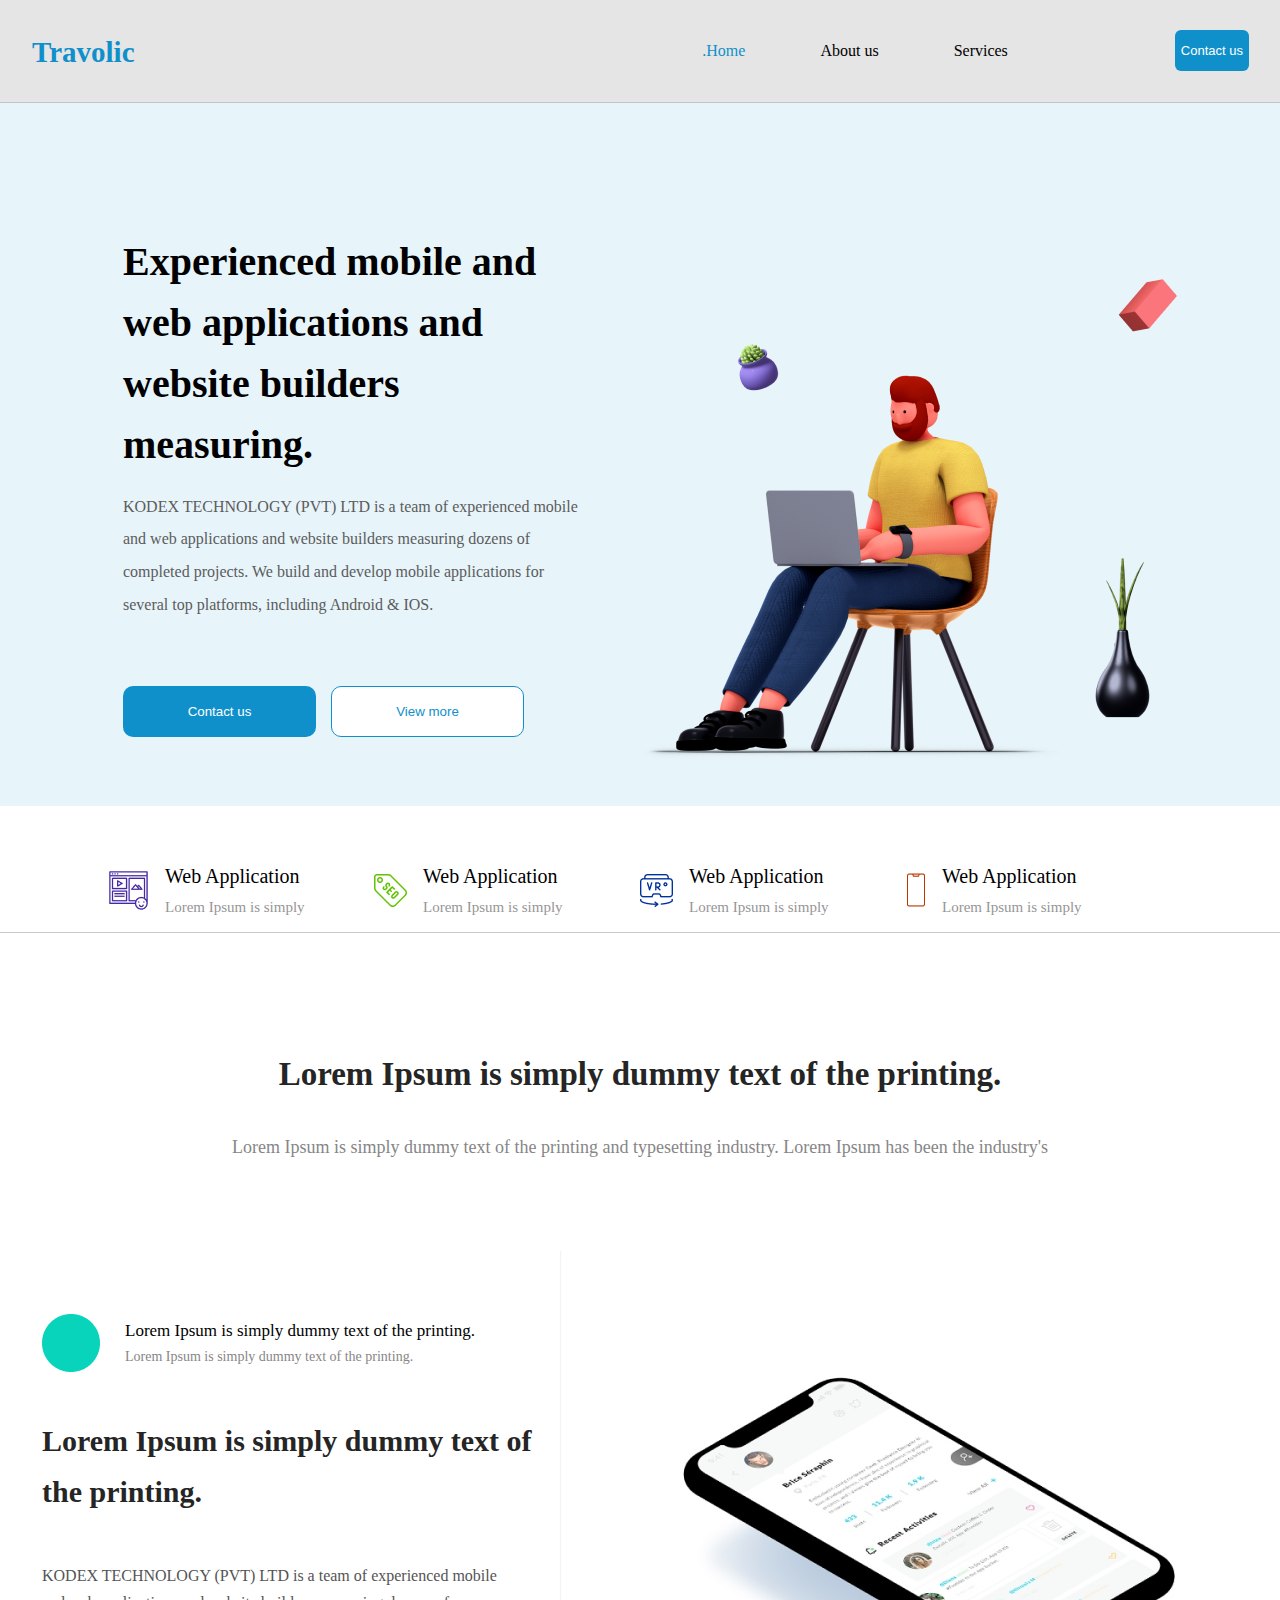
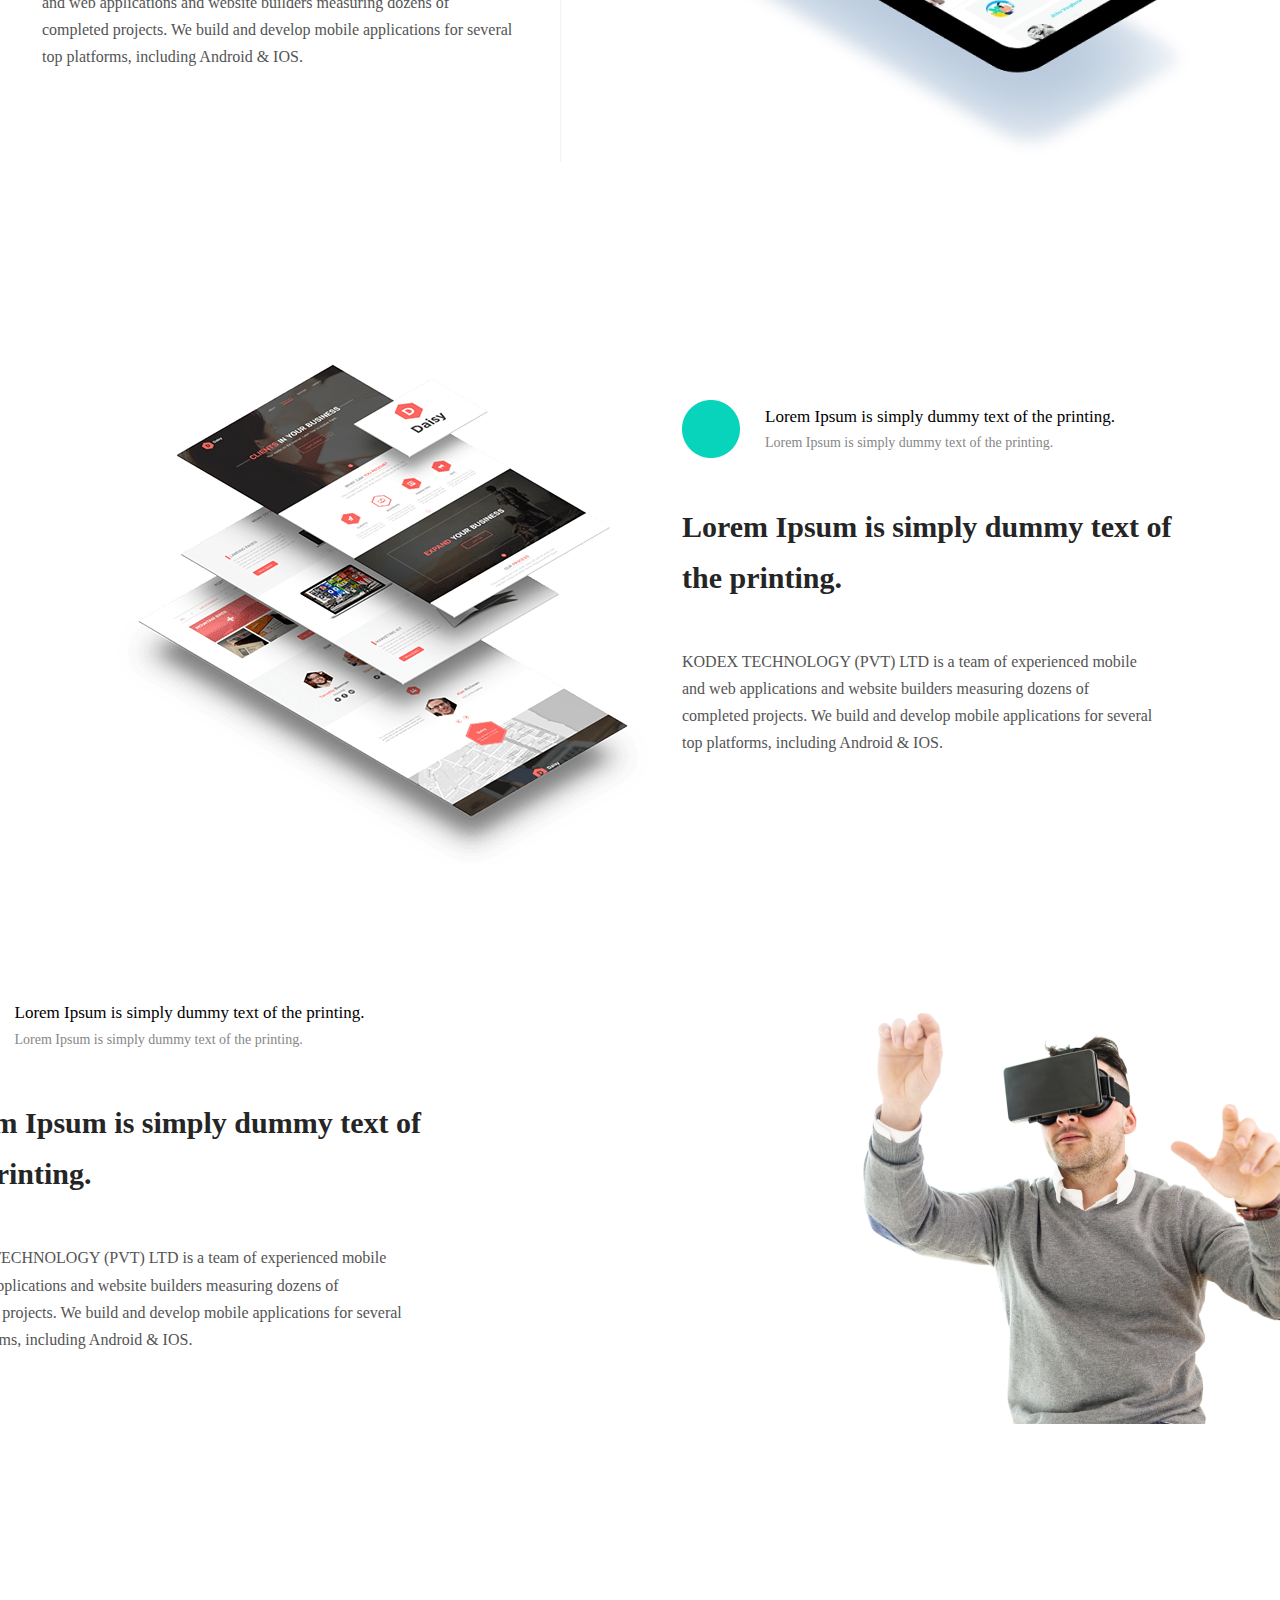
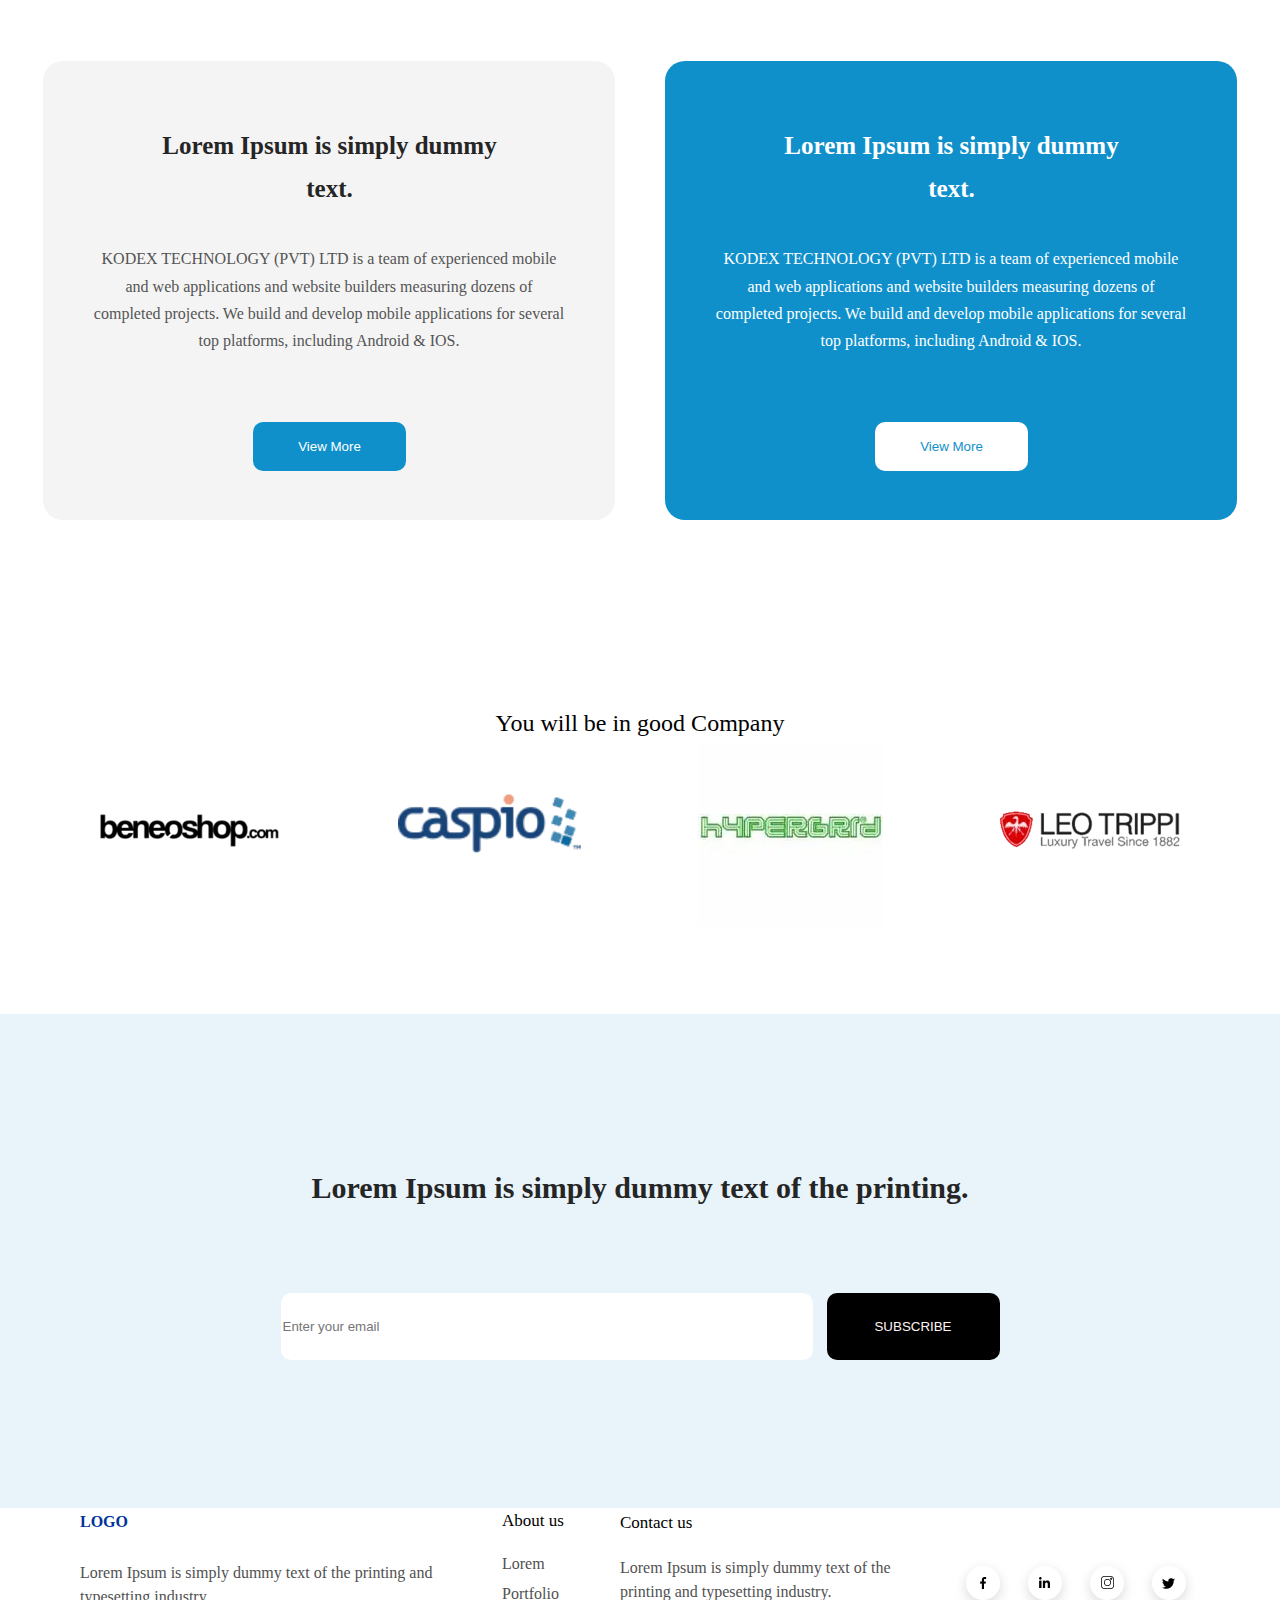
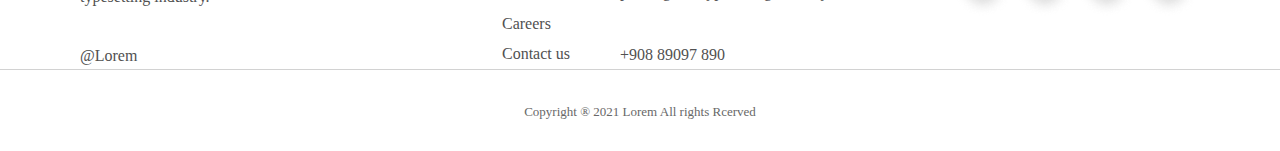
==== index.html @ c4727e9c "homepage" ====
<!DOCTYPE html>
<html lang="en">
  <head>
    <meta charset="UTF-8" />
    <meta name="viewport" content="width=device-width, initial-scale=1.0" />
    <link rel="stylesheet" href="assets/css/reset.css" />
    <link rel="stylesheet" href="assets/css/font.css" />
    <link rel="stylesheet" href="assets/css/veriable.css" />
    <link rel="stylesheet" href="assets/css/style.css" />
    <link rel="stylesheet" href="assets/css/responsive.css" />
    <title>home</title>
  </head>

  <body>
    <header class="head">
      <div class="logo">
        <p>Travolic</p>
      </div>
      <nav class="navbar">
        <ul>
          <li><a href="index.html">Home</a></li>
          <li><a href="#">About us</a></li>
          <li><a href="#">Services</a></li>
        </ul>
        <button class="header-btn"><a href="#">Contact us</a></button>
      </nav>
    </header>
    <main>
      <section class="sec1">
        <div class="sec1-box1">
          <h1>
            Experienced mobile and web applications and website builders
            measuring.
          </h1>
          <p>
            KODEX TECHNOLOGY (PVT) LTD is a team of experienced mobile and web
            applications and website builders measuring dozens of completed
            projects. We build and develop mobile applications for several top
            platforms, including Android & IOS.
          </p>
          <div class="sec1-box1-btn">
            <button class="sec1-btn1">Contact us</button
            ><button class="sec1-btn2">View more</button>
          </div>
        </div>
        <div class="sec1-box2">
          <img src="assets/image/Group 6.png" alt="" />
        </div>
      </section>
      <section class="sec1-bottom">
        <div class="sec1-bottom-all">
          <div class="sec1-botttom-folder">
            <img src="assets/icon/website-content 1.png" alt="" />
            <div class="sec1-bottom-p">
              <p class="sec1-bottom-p1">Web Application</p>
              <p class="sec1-bottom-p2">Lorem Ipsum is simply</p>
            </div>
          </div>
          <div class="sec1-botttom-folder">
            <img src="assets/icon/seo-tag 1.png" alt="" />
            <div class="sec1-bottom-p">
              <p class="sec1-bottom-p1">Web Application</p>
              <p class="sec1-bottom-p2">Lorem Ipsum is simply</p>
            </div>
          </div>
          <div class="sec1-botttom-folder">
            <img src="assets/icon/immersive 1.png" alt="" />
            <div class="sec1-bottom-p">
              <p class="sec1-bottom-p1">Web Application</p>
              <p class="sec1-bottom-p2">Lorem Ipsum is simply</p>
            </div>
          </div>
          <div class="sec1-botttom-folder">
            <img src="assets/icon/Vector.png" alt="" />
            <div class="sec1-bottom-p">
              <p class="sec1-bottom-p1">Web Application</p>
              <p class="sec1-bottom-p2">Lorem Ipsum is simply</p>
            </div>
          </div>
        </div>
      </section>
      <section class="sec2">
        <h2>Lorem Ipsum is simply dummy text of the printing.</h2>
        <p>
          Lorem Ipsum is simply dummy text of the printing and typesetting
          industry. Lorem Ipsum has been the industry's
        </p>
      </section>
      <section class="sec3">
        <div class="sec3-box1">
          <div class="sec3-box1-1">
            <img src="assets/icon/Ellipse 3.png" alt="" />
            <div class="sec3-box1-2">
              <p class="box1-p1">
                Lorem Ipsum is simply dummy text of the printing.
              </p>
              <p class="box1-p2">
                Lorem Ipsum is simply dummy text of the printing.
              </p>
            </div>
          </div>
          <h3>Lorem Ipsum is simply dummy text of the printing.</h3>
          <p class="box1-p3">
            KODEX TECHNOLOGY (PVT) LTD is a team of experienced mobile and web
            applications and website builders measuring dozens of completed
            projects. We build and develop mobile applications for several top
            platforms, including Android & IOS.
          </p>
        </div>
        <div class="sec3-box2">
          <img src="assets/image/17. Recent Activities 1.png" alt="" />
        </div>
      </section>
      <section class="sec4">
        <div class="sec3-box1">
          <div class="sec3-box1-1">
            <img src="assets/icon/Ellipse 3.png" alt="" />
            <div class="sec3-box1-2">
              <p class="box1-p1">
                Lorem Ipsum is simply dummy text of the printing.
              </p>
              <p class="box1-p2">
                Lorem Ipsum is simply dummy text of the printing.
              </p>
            </div>
          </div>
          <h3>Lorem Ipsum is simply dummy text of the printing.</h3>
          <p class="box1-p3">
            KODEX TECHNOLOGY (PVT) LTD is a team of experienced mobile and web
            applications and website builders measuring dozens of completed
            projects. We build and develop mobile applications for several top
            platforms, including Android & IOS.
          </p>
        </div>
        <div class="sec3-box2">
          <img src="assets/image/website-mockup-png-10 1.png" alt="" />
        </div>
      </section>
      <section class="sec5">
        <div class="sec3-box1">
          <div class="sec3-box1-1">
            <img src="assets/icon/Ellipse 3.png" alt="" />
            <div class="sec3-box1-2">
              <p class="box1-p1">
                Lorem Ipsum is simply dummy text of the printing.
              </p>
              <p class="box1-p2">
                Lorem Ipsum is simply dummy text of the printing.
              </p>
            </div>
          </div>
          <h3>Lorem Ipsum is simply dummy text of the printing.</h3>
          <p class="box1-p3">
            KODEX TECHNOLOGY (PVT) LTD is a team of experienced mobile and web
            applications and website builders measuring dozens of completed
            projects. We build and develop mobile applications for several top
            platforms, including Android & IOS.
          </p>
        </div>
        <div class="sec3-box2">
          <img
            src="assets/image/focus-parallax-hero_1920x1000_ar-vr_0917_layer1-guy 1.png"
            alt=""
          />
        </div>
      </section>
      <section class="sec6">
        <div class="sec6-box1">
          <p class="sec6-box1-p1">Lorem Ipsum is simply dummy text.</p>
          <p class="sec6-box1-p2">
            KODEX TECHNOLOGY (PVT) LTD is a team of experienced mobile and web
            applications and website builders measuring dozens of completed
            projects. We build and develop mobile applications for several top
            platforms, including Android & IOS.
          </p>
          <button class="sec6-btn1">View More</button>
        </div>
        <div class="sec6-box2">
          <p class="sec6-box2-p1">Lorem Ipsum is simply dummy text.</p>
          <p class="sec6-box2-p2">
            KODEX TECHNOLOGY (PVT) LTD is a team of experienced mobile and web
            applications and website builders measuring dozens of completed
            projects. We build and develop mobile applications for several top
            platforms, including Android & IOS.
          </p>
          <button class="sec6-btn2">View More</button>
        </div>
      </section>
      <section class="sec7">
        <p>You will be in good Company</p>
        <div class="sec7-img">
          <img src="assets/image/beneoshop.png" alt="" /><img
            src="assets/image/caspio.png"
            alt=""
          /><img src="assets/image/HyperGrid.png" alt="" /><img
            src="assets/image/leotrippi.png"
            alt=""
          />
        </div>
      </section>
    </main>
    <section class="footer-top">
      <p>Lorem Ipsum is simply dummy text of the printing.</p>
      <div class="foot-top">
        <input type="text" placeholder="Enter your email" /><button>
          SUBSCRIBE
        </button>
      </div>
    </section>
    <footer>
      <div class="footer-content">
        <div class="footer-logo">
          <p class="f-l">LOGO</p>
          <p class="f-l1">
            Lorem Ipsum is simply dummy text of the printing and typesetting
            industry.
          </p>
          <p class="f-l2">@Lorem</p>
        </div>
        <div class="footer-about">
          <p class="f-a-p">About us</p>
          <li>Lorem</li>
          <li>Portfolio</li>
          <li>Careers</li>
          <li>Contact us</li>
        </div>
        <div class="footer-contact">
          <p class="f-c">Contact us</p>
          <p class="f-c-p">
            Lorem Ipsum is simply dummy text of the printing and typesetting
            industry.
          </p>
          <p class="f-c-n">+908 89097 890</p>
        </div >
        <div class="footer-image">
          <div><img src="assets/icon/Group 5.png" alt="#" /></div>
          <div><img src="assets/icon/Group 9.png" alt="#" /></div>
          <div><img src="assets/icon/Group 11.png" alt="#" /></div>
          <div><img src="assets/icon/Group 10.png" alt="#" /></div>
        </div>
      </div>
      <div class="footer-copyr"><p>Copyright ® 2021 Lorem All rights Rcerved</p></div>
    </footer>
  </body>
</html>
---- assets/css/font.css ----
@import url("https://fonts.googleapis.com/css2?family=Poppins:ital,wght@0,100;0,200;0,300;0,400;0,500;0,600;0,700;0,800;0,900;1,100;1,200;1,300;1,400;1,500;1,600;1,700;1,800;1,900&display=swap");
---- assets/css/veriable.css ----
:root {
    /* FONTS */
    --fontPoppins:"Poppins", sans-serif;





    /* COLORS */
--mainBGcolor:#1090CB1A;

--mainTextBlack:#000000;
--mainTextDark:#252525;

--mainTextBlue:#1090CB;
--mainTextBlue2:#00329B;
--mainDotBlue:#08D3BB;

--mainWhite:#FFFFFF;
--mainWhite2:#F4F4F4;

--mainTextGrey:#5C5C5C;
--mainTextGrey2:#969696;
--mainTextGrey3:#868686;
--mainTextGrey4:#787878;
--mainTextGrey5:#545454;
--mainTextGrey6:#515151;
--mainTextGrey7:#424242;
--mainTextGrey8:#686868;
--mainTextGrey9:#FFF4F4;
--mainTextGrey10:#797979;

--mainBGwhite:#E5E5E5;
--mainHeaderTop:#E8F4FA;


}
---- assets/css/style.css ----
body {
  background-color: var(--mainWhite);
  --fontPoppins: "Poppins", sans-serif;
}
.head {
  display: flex;
  justify-content: space-between;
  align-items: center;
  background-color: var(--mainBGwhite);
  border-bottom: 0.7px solid #c4c4c4;
}
.logo {
  font-size: 29px;
  font-weight: 700;
  line-height: 43.5px;

  color: var(--mainTextBlue);

  margin-top: 31px;
  margin-left: 32px;
  margin-bottom: 27px;
}
.navbar {
  display: flex;
  flex-direction: row;
  align-items: center;
  gap: 167px;
  margin-right: 31px;
}
.navbar ul {
  display: flex;
  gap: 75px;
  /* margin-top: 40px; */
}
.navbar a {
  font-size: 16px;
  font-weight: 400;
  line-height: 24px;
  color: var(--mainTextBlack);
}
.navbar li:first-child a {
  color: var(--mainTextBlue);
}
.navbar li:first-child a:before {
  content: ".";
  color: var(--mainTextBlue);
}

.header-btn {
  border: none;
  background-color: var(--mainTextBlue);
  border-radius: 6px;
  height: 41px;
}
.header-btn a {
  font-size: 13px;
  font-weight: 400;
  line-height: 19.5px;
  text-align: center;

  color: var(--mainWhite);
}

/* --------SECTION1------ */
.sec1 {
  background-color: var(--mainBGcolor);
  display: flex;
  gap: 25px;
}
.sec1-box1 {
  margin-left: 123px;
  margin-top: 128px;
}
.sec1-box1 h1 {
  font-size: 40px;
  font-weight: 600;
  line-height: 61px;
  color: var(--mainTextBlack);

  /* height: 193px; */

  margin-bottom: 16px;
}
.sec1-box1 p {
  font-size: 16px;
  font-weight: 400;
  line-height: 32.69px;
  color: var(--mainTextGrey);

  margin-bottom: 65px;
}
.sec1-box1-btn {
  display: flex;
  gap: 15px;
}
.sec1-btn1 {
  border: none;
  background-color: var(--mainTextBlue);
  border-radius: 10px;
  width: 193px;
  height: 51px;
  color: var(--mainWhite);
}
.sec1-btn2 {
  border: none;
  background-color: var(--mainWhite);
  border-radius: 10px;
  width: 193px;
  height: 51px;
  color: var(--mainTextBlue);
  border: 1px solid var(--mainTextBlue);
}
.sec1-box2 {
  margin-right: 65px;
  margin: top 23px;
}

/* SECTION-BOTTOM */
.sec1-bottom {
  /* background-color: var(--mainBGwhite); */
  border-bottom: 0.7px solid #c7c7c7;
  margin-bottom: 115px;
}
.sec1-bottom-all {
  /* margin-left: 123px; */
  display: flex;
  justify-content: center;
  align-items: center;
  /* background-color: var(--mainBGwhite); */
}

.sec1-botttom-folder {
  display: flex;
  align-items: center;
  gap: 16px;
  width: 266px;
  height: 83px;
  margin-top: 43px;
}
.sec1-bottom-p {
  display: flex;
  flex-direction: column;
  /* gap: 16px; */
}
.sec1-bottom-p1 {
  font-size: 20px;
  font-weight: 500;
  line-height: 35px;
  color: var(--mainTextBlack);
}
.sec1-bottom-p2 {
  font-size: 15px;
  font-weight: 400;
  line-height: 26.25px;
  color: var(--mainTextGrey2);
}
/* SECTION2 */
.sec2 {
  margin-bottom: 55px;
  text-align: center;
}
.sec2 h2 {
  font-size: 33px;
  font-weight: 600;
  line-height: 52.8px;
  align-items: center;
  color: var(--mainTextDark);
  margin-bottom: 32px;
}
.sec2 p {
  font-size: 18px;
  font-weight: 400;
  line-height: 31.5px;
  color: var(--mainTextGrey3);
  align-items: center;
  height: 64px;
}
/* SECTION3 */
.sec3 {
  margin-bottom: 155px;
  margin-left: 123px;
  margin-right: 65px;
  display: flex;
  align-items: center;
  justify-content: center;
}
.sec3-box1-1 {
  display: flex;
  gap: 25px;
  align-items: center;
  margin-bottom: 43px;
}
.sec3-box1-2 {
  display: flex;
  flex-direction: column;
}
.box1-p1 {
  font-size: 17px;
  font-weight: 500;
  line-height: 29.7px;
  color: var(--mainTextBlack);
}
.box1-p2 {
  font-size: 14px;
  font-weight: 400;
  line-height: 24.5px;
  color: var(--mainTextGrey3);
}
.sec3-box1 h3 {
  font-size: 30px;
  font-weight: 600;
  line-height: 51px;
  color: var(--mainTextDark);
  height: 91px;
  width: 516px;
  margin-bottom: 56px;
}
.box1-p3 {
  width: 476px;
  height: 141px;
  font-size: 16px;
  font-weight: 400;
  line-height: 27.2px;
  color: var(--mainTextGrey5);
}
/* SECTION4 */
.sec4 {
  display: flex;
  flex-direction: row-reverse;
  align-items: center;
  justify-content: center;
  /* margin-left: -40px; */
  /* margin-right: 129px; */
  margin-bottom: 86px;
}
/* SECTION5 */
.sec5 {
  align-items: center;
  display: flex;
  justify-content: center;
  /* margin-left: 123px; */
  /* margin-right: 123px; */
  margin-bottom: 234px;
}
/* SECTION6 */
.sec6 {
  display: flex;
  align-items: center;
  justify-content: center;
  gap: 50px;
  text-align: center;
  margin-bottom: 184px;
  /* margin-left: 123px; */
  /* margin-right: 123px; */
}
.sec6-box1 {
  background-color: var(--mainWhite2);
  border-radius: 20px;
}
.sec6-box2 {
  background-color: var(--mainTextBlue);
  border-radius: 20px;
}
.sec6-box1-p1 {
  font-size: 25px;
  font-weight: 600;
  line-height: 42.5px;
  align-items: center;
  height: 84px;
  width: 365px;
  color: var(--mainTextDark);
  margin: 64px 103px 36px 104px;
}
.sec6-box2-p1 {
  font-size: 25px;
  font-weight: 600;
  line-height: 42.5px;
  align-items: center;
  height: 84px;
  width: 365px;
  color: var(--mainWhite);
  margin: 64px 103px 36px 104px;
}
.sec6-box1-p2 {
  font-size: 16px;
  font-weight: 400;
  line-height: 27.2px;
  align-items: center;
  color: var(--mainTextGrey5);
  width: 476px;
  height: 141px;
  margin: 0 48px 36px 48px;
}
.sec6-box2-p2 {
  font-size: 16px;
  font-weight: 400;
  line-height: 27.2px;
  align-items: center;
  color: var(--mainWhite);
  width: 476px;
  height: 141px;
  margin: 0 48px 36px 48px;
}
.sec6-btn1 {
  width: 153px;
  height: 49px;
  border-radius: 10px;
  border: none;
  background-color: var(--mainTextBlue);
  color: var(--mainWhite);
  margin: 0 209px 49px 210px;
  text-align: center;
}
.sec6-btn2 {
  width: 153px;
  height: 49px;
  border-radius: 10px;
  border: none;
  background-color: var(--mainWhite);
  color: var(--mainTextBlue);
  margin: 0 209px 49px 210px;
  text-align: center;
}
/* SECTION7 */
.sec7 {
  text-align: center;
  margin-bottom: 87px;
}
.sec7 p {
  font-size: 24px;
  font-weight: 500;
  line-height: 38.16px;
  color: var(--mainTextBlack);
}
.sec7-img {
  display: flex;
  flex-direction: row;
  justify-content: center;
  align-items: center;
  gap: 115px;
}
/* HEADER-TOP */
.footer-top {
  text-align: center;
  background-color: var(--mainHeaderTop);
}
.footer-top p {
  font-size: 30px;
  font-weight: 600;
  line-height: 51px;
  align-items: center;
  color: var(--mainTextDark);
  /* height: 91px; */
  /* width: 516px; */
  /* margin-bottom: 80px; */
  /* margin-top: 148px; */
  padding-top: 148px;
}
.footer-top input {
  height: 67px;
  width: 532px;
  border-radius: 10px;
  color: var(--mainWhite);
  border: none;
}
/* PLACEHOLDER */
placeholder {
  font-size: 16px;
  font-weight: 400;
  align-items: center;
  color: var(--mainTextGrey4);
}
.footer-top button {
  width: 173px;
  height: 67px;
  background-color: var(--mainTextBlack);
  border-radius: 10px;
  border: none;
  margin-left: 14px;
  color: var(--mainTextGrey9);
}
.foot-top {
  padding-top: 80px;
  padding-bottom: 148px;
}
/* FOOTER */
.footer-content {
  display: flex;
  align-items: center;
  justify-content: center;
  gap: 50px;
}
.f-l {
  font-size: 16px;
  font-weight: 700;
  line-height: 24px;
  letter-spacing: 0em;
  text-align: left;
  color: var(--mainTextBlue2);
  margin-bottom: 27px;
}
.f-l1 {
  font-size: 16px;
  font-weight: 400;
  line-height: 24px;
  letter-spacing: 0em;
  color: var(--mainTextGrey6);
  width: 372px;
  height: 58px;
  margin-bottom: 25px;
}
.f-l2 {
  font-size: 16px;
  font-weight: 400;
  line-height: 24px;
  letter-spacing: 0em;
  text-align: left;
  color: var(--mainTextGrey6);
}
.f-a-p {
  font-size: 17px;
  font-weight: 500;
  line-height: 26px;
  letter-spacing: 0em;
  text-align: left;
  color: var(--mainTextBlack);
  margin-bottom: 15px;
}
.footer-about li {
  font-size: 16px;
  font-weight: 400;
  line-height: 30px;
  letter-spacing: 0em;
  text-align: left;
  color: var(--mainTextGrey6);
  list-style-type: none;
}
.f-c {
  font-size: 17px;
  font-weight: 500;
  line-height: 26px;
  letter-spacing: 0em;
  text-align: left;
  color: var(--mainTextBlack);
  margin-bottom: 20px;
}
.f-c-p {
  font-size: 16px;
  font-weight: 400;
  line-height: 24px;
  letter-spacing: 0em;
  text-align: left;
  color: var(--mainTextGrey6);
  margin-bottom: 11px;
  width: 282px;
  height: 76px;
}
.f-c-n {
  font-size: 16px;
  font-weight: 400;
  line-height: 24px;
  letter-spacing: 0em;
  text-align: left;
  color: var(--mainTextGrey6);
}
.footer-image {
  display: flex;
  /* box-shadow: 0px 4px 14px rgba(0, 0, 0, 0.15); */
  /* align-items: flex-end; */
}
/* .footer-image img { */
  /* width: 34px; */
  /* box-shadow: 0px 4px 14px 0px #00000026; */
/* } */
.footer-copyr {
  border-top: 0.8px solid #d2d2d2;
  text-align: center;
}
.footer-copyr p {
  font-size: 13px;
  font-weight: 400;
  line-height: 25px;
  letter-spacing: 0em;
  color: var(--mainTextGrey8);
  padding-top: 29px;
  padding-bottom: 27px;
}
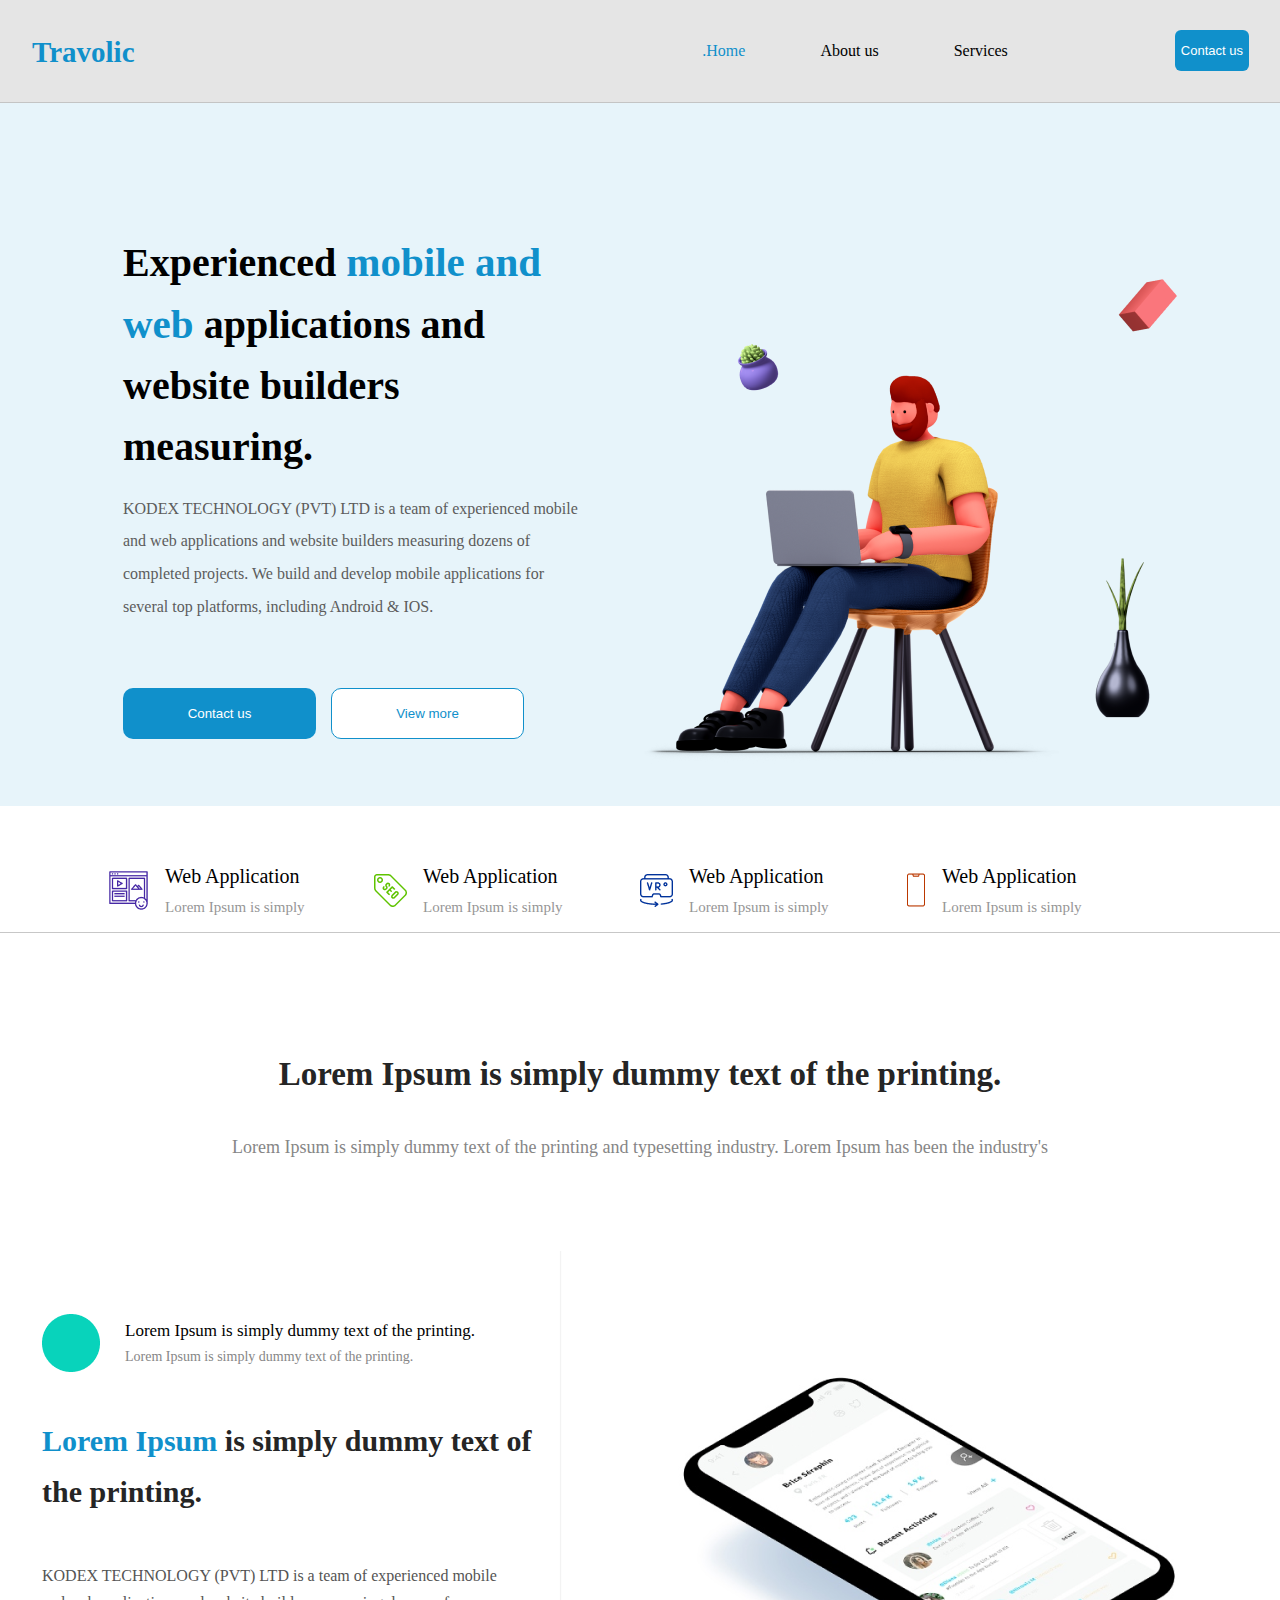
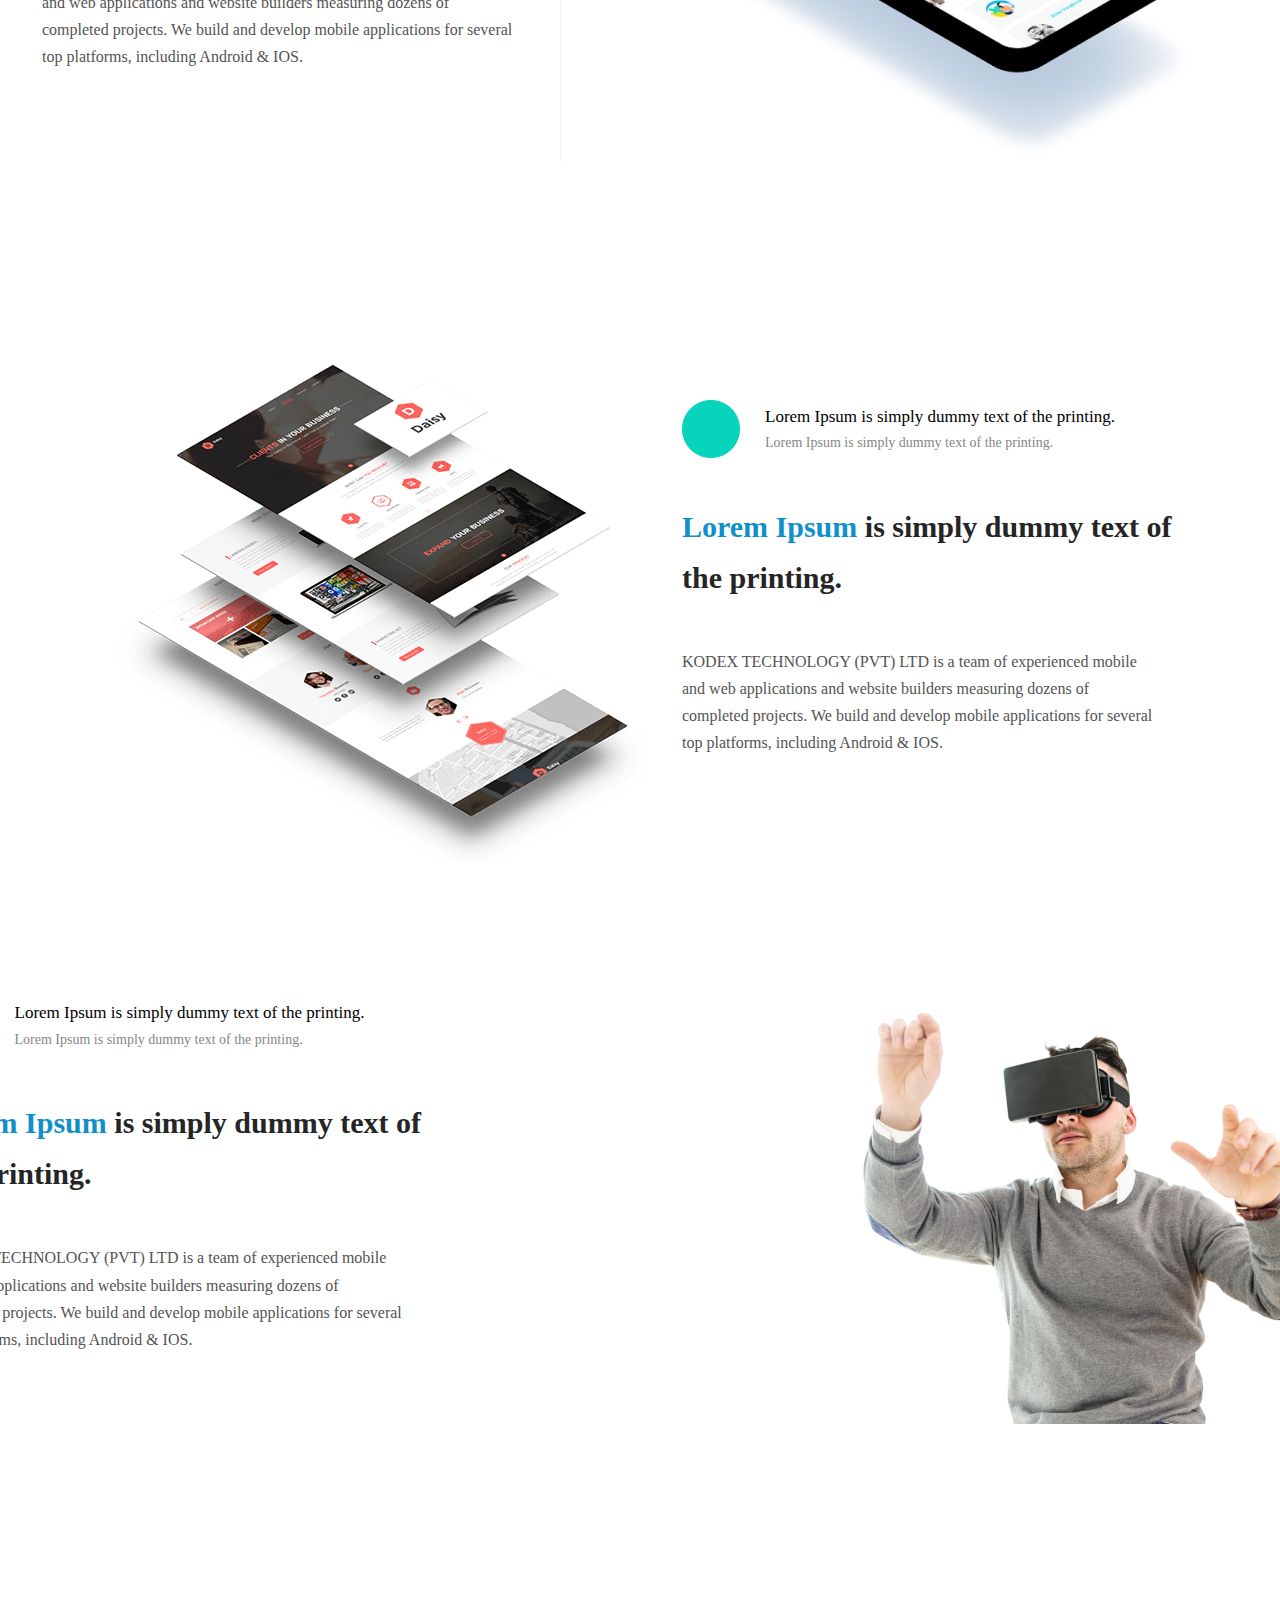
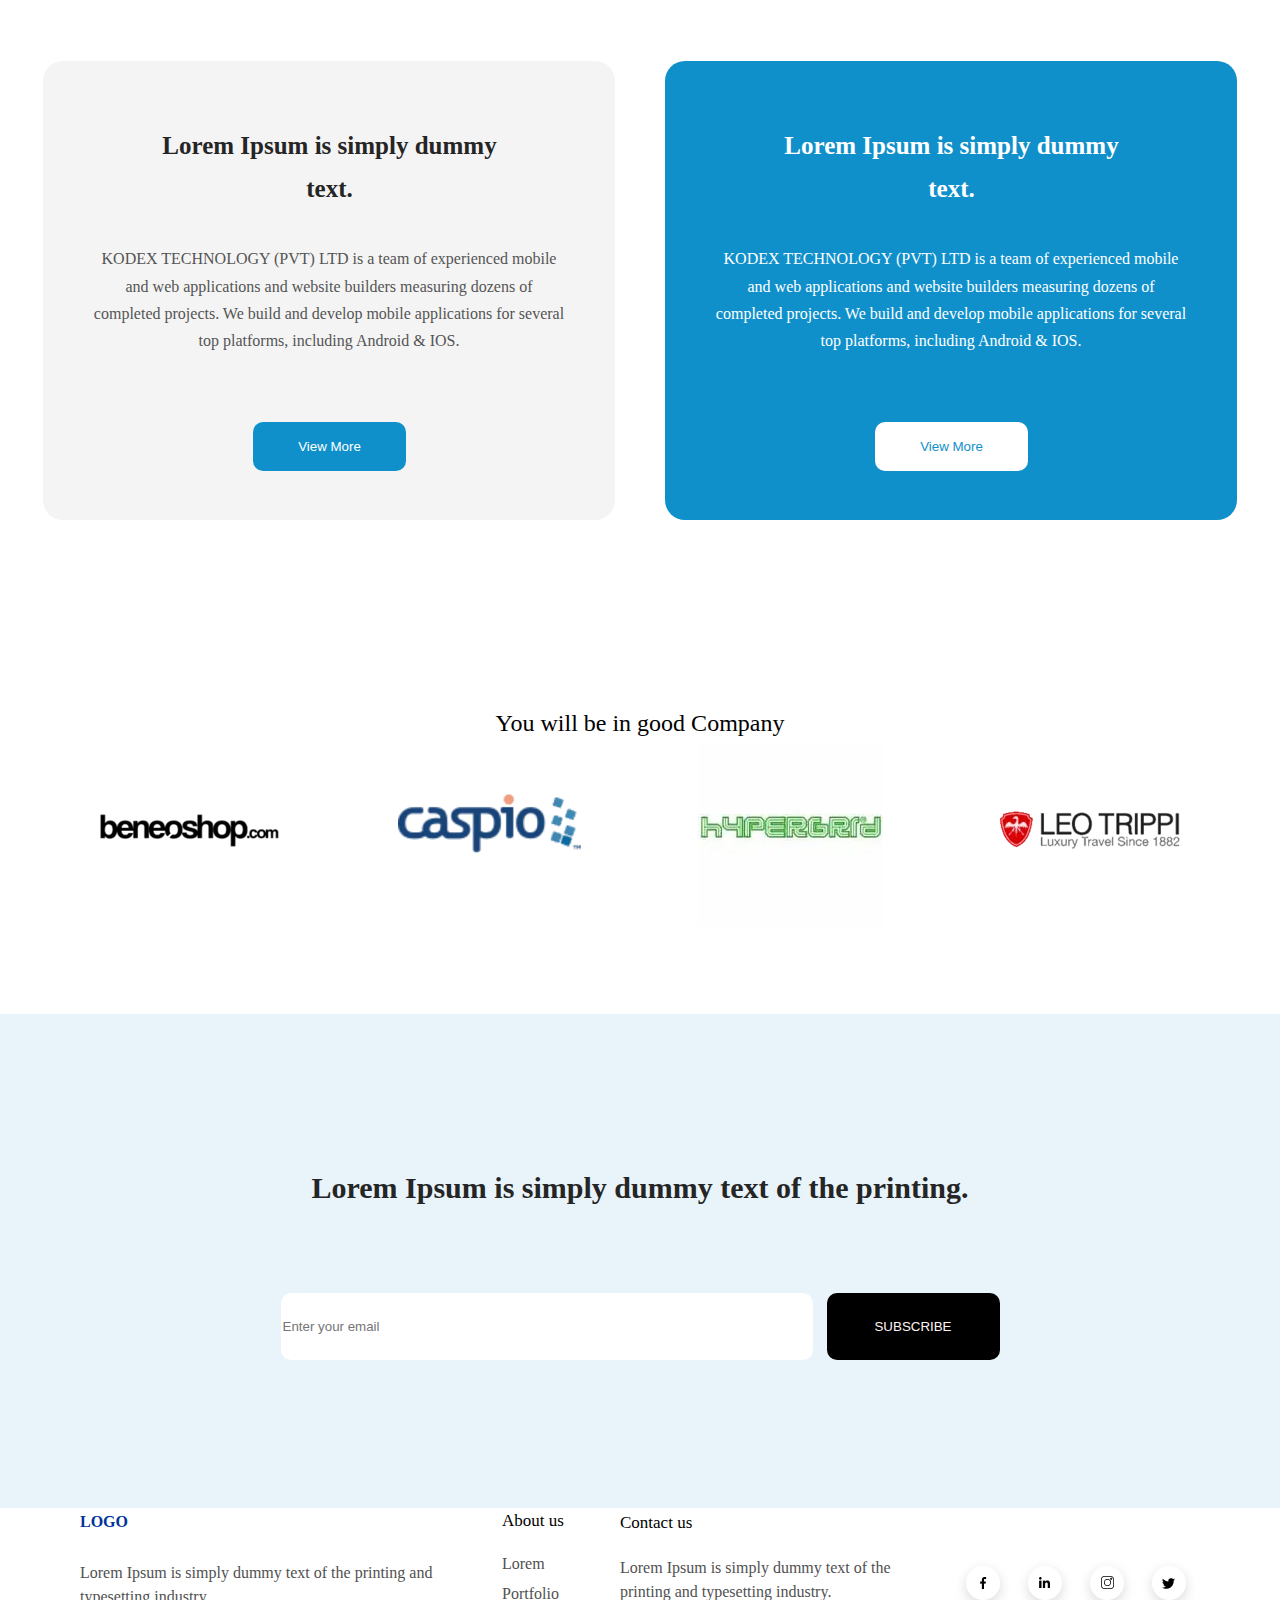
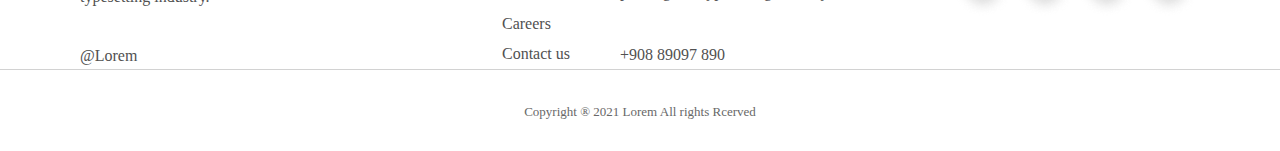
==== commit b9a3c63b: "about-page" ====
--- a/index.html
+++ b/index.html
@@ -19,7 +19,7 @@
       <nav class="navbar">
         <ul>
           <li><a href="index.html">Home</a></li>
-          <li><a href="#">About us</a></li>
+          <li><a href="about.html">About us</a></li>
           <li><a href="#">Services</a></li>
         </ul>
         <button class="header-btn"><a href="#">Contact us</a></button>
@@ -29,8 +29,8 @@
       <section class="sec1">
         <div class="sec1-box1">
           <h1>
-            Experienced mobile and web applications and website builders
-            measuring.
+            Experienced <span>mobile and web </span>applications and website
+            builders measuring.
           </h1>
           <p>
             KODEX TECHNOLOGY (PVT) LTD is a team of experienced mobile and web
@@ -81,7 +81,7 @@
       </section>
       <section class="sec2">
         <h2>Lorem Ipsum is simply dummy text of the printing.</h2>
-        <p>
+        <p class="sec-p">
           Lorem Ipsum is simply dummy text of the printing and typesetting
           industry. Lorem Ipsum has been the industry's
         </p>
@@ -99,7 +99,9 @@
               </p>
             </div>
           </div>
-          <h3>Lorem Ipsum is simply dummy text of the printing.</h3>
+          <h3>
+            <span>Lorem Ipsum</span> is simply dummy text of the printing.
+          </h3>
           <p class="box1-p3">
             KODEX TECHNOLOGY (PVT) LTD is a team of experienced mobile and web
             applications and website builders measuring dozens of completed
@@ -124,7 +126,9 @@
               </p>
             </div>
           </div>
-          <h3>Lorem Ipsum is simply dummy text of the printing.</h3>
+          <h3>
+            <span>Lorem Ipsum</span> is simply dummy text of the printing.
+          </h3>
           <p class="box1-p3">
             KODEX TECHNOLOGY (PVT) LTD is a team of experienced mobile and web
             applications and website builders measuring dozens of completed
@@ -149,7 +153,9 @@
               </p>
             </div>
           </div>
-          <h3>Lorem Ipsum is simply dummy text of the printing.</h3>
+          <h3>
+            <span>Lorem Ipsum</span> is simply dummy text of the printing.
+          </h3>
           <p class="box1-p3">
             KODEX TECHNOLOGY (PVT) LTD is a team of experienced mobile and web
             applications and website builders measuring dozens of completed
@@ -231,7 +237,7 @@
             industry.
           </p>
           <p class="f-c-n">+908 89097 890</p>
-        </div >
+        </div>
         <div class="footer-image">
           <div><img src="assets/icon/Group 5.png" alt="#" /></div>
           <div><img src="assets/icon/Group 9.png" alt="#" /></div>
@@ -239,7 +245,9 @@
           <div><img src="assets/icon/Group 10.png" alt="#" /></div>
         </div>
       </div>
-      <div class="footer-copyr"><p>Copyright ® 2021 Lorem All rights Rcerved</p></div>
+      <div class="footer-copyr">
+        <p>Copyright ® 2021 Lorem All rights Rcerved</p>
+      </div>
     </footer>
   </body>
 </html>
--- a/assets/css/veriable.css
+++ b/assets/css/veriable.css
@@ -1,37 +1,33 @@
 :root {
-    /* FONTS */
-    --fontPoppins:"Poppins", sans-serif;
+  /* FONTS */
+  --fontPoppins: "Poppins", sans-serif;
 
+  /* COLORS */
+  --mainBGcolor: #1090cb1a;
 
+  --mainTextBlack: #000000;
+  --mainTextDark: #252525;
 
+  --mainTextBlue: #1090cb;
+  --mainTextBlue2: #00329b;
+  --mainDotBlue: #08d3bb;
+  --mainTextBlue3: #2e0d64;
 
+  --mainWhite: #ffffff;
+  --mainWhite2: #f4f4f4;
 
-    /* COLORS */
---mainBGcolor:#1090CB1A;
+  --mainTextGrey: #5c5c5c;
+  --mainTextGrey2: #969696;
+  --mainTextGrey3: #868686;
+  --mainTextGrey4: #787878;
+  --mainTextGrey5: #545454;
+  --mainTextGrey6: #515151;
+  --mainTextGrey7: #424242;
+  --mainTextGrey8: #686868;
+  --mainTextGrey9: #fff4f4;
+  --mainTextGrey10: #797979;
+  --mainTextGrey11: #585858;
 
---mainTextBlack:#000000;
---mainTextDark:#252525;
-
---mainTextBlue:#1090CB;
---mainTextBlue2:#00329B;
---mainDotBlue:#08D3BB;
-
---mainWhite:#FFFFFF;
---mainWhite2:#F4F4F4;
-
---mainTextGrey:#5C5C5C;
---mainTextGrey2:#969696;
---mainTextGrey3:#868686;
---mainTextGrey4:#787878;
---mainTextGrey5:#545454;
---mainTextGrey6:#515151;
---mainTextGrey7:#424242;
---mainTextGrey8:#686868;
---mainTextGrey9:#FFF4F4;
---mainTextGrey10:#797979;
-
---mainBGwhite:#E5E5E5;
---mainHeaderTop:#E8F4FA;
-
-
+  --mainBGwhite: #e5e5e5;
+  --mainHeaderTop: #e8f4fa;
 }
--- a/assets/css/style.css
+++ b/assets/css/style.css
@@ -81,6 +81,13 @@
 
   margin-bottom: 16px;
 }
+.sec1-box1 span {
+  font-size: 41px;
+  font-weight: 600;
+  line-height: 62px;
+  color: var(--mainTextBlue);
+}
+
 .sec1-box1 p {
   font-size: 16px;
   font-weight: 400;
@@ -167,7 +174,7 @@
   color: var(--mainTextDark);
   margin-bottom: 32px;
 }
-.sec2 p {
+.sec-p {
   font-size: 18px;
   font-weight: 400;
   line-height: 31.5px;
@@ -176,6 +183,13 @@
   height: 64px;
 }
 /* SECTION3 */
+h3 span {
+  font-size: 30px;
+  font-weight: 600;
+  line-height: 51px;
+  text-align: left;
+  color: var(--mainTextBlue);
+}
 .sec3 {
   margin-bottom: 155px;
   margin-left: 123px;
@@ -469,8 +483,8 @@
   /* align-items: flex-end; */
 }
 /* .footer-image img { */
-  /* width: 34px; */
-  /* box-shadow: 0px 4px 14px 0px #00000026; */
+/* width: 34px; */
+/* box-shadow: 0px 4px 14px 0px #00000026; */
 /* } */
 .footer-copyr {
   border-top: 0.8px solid #d2d2d2;
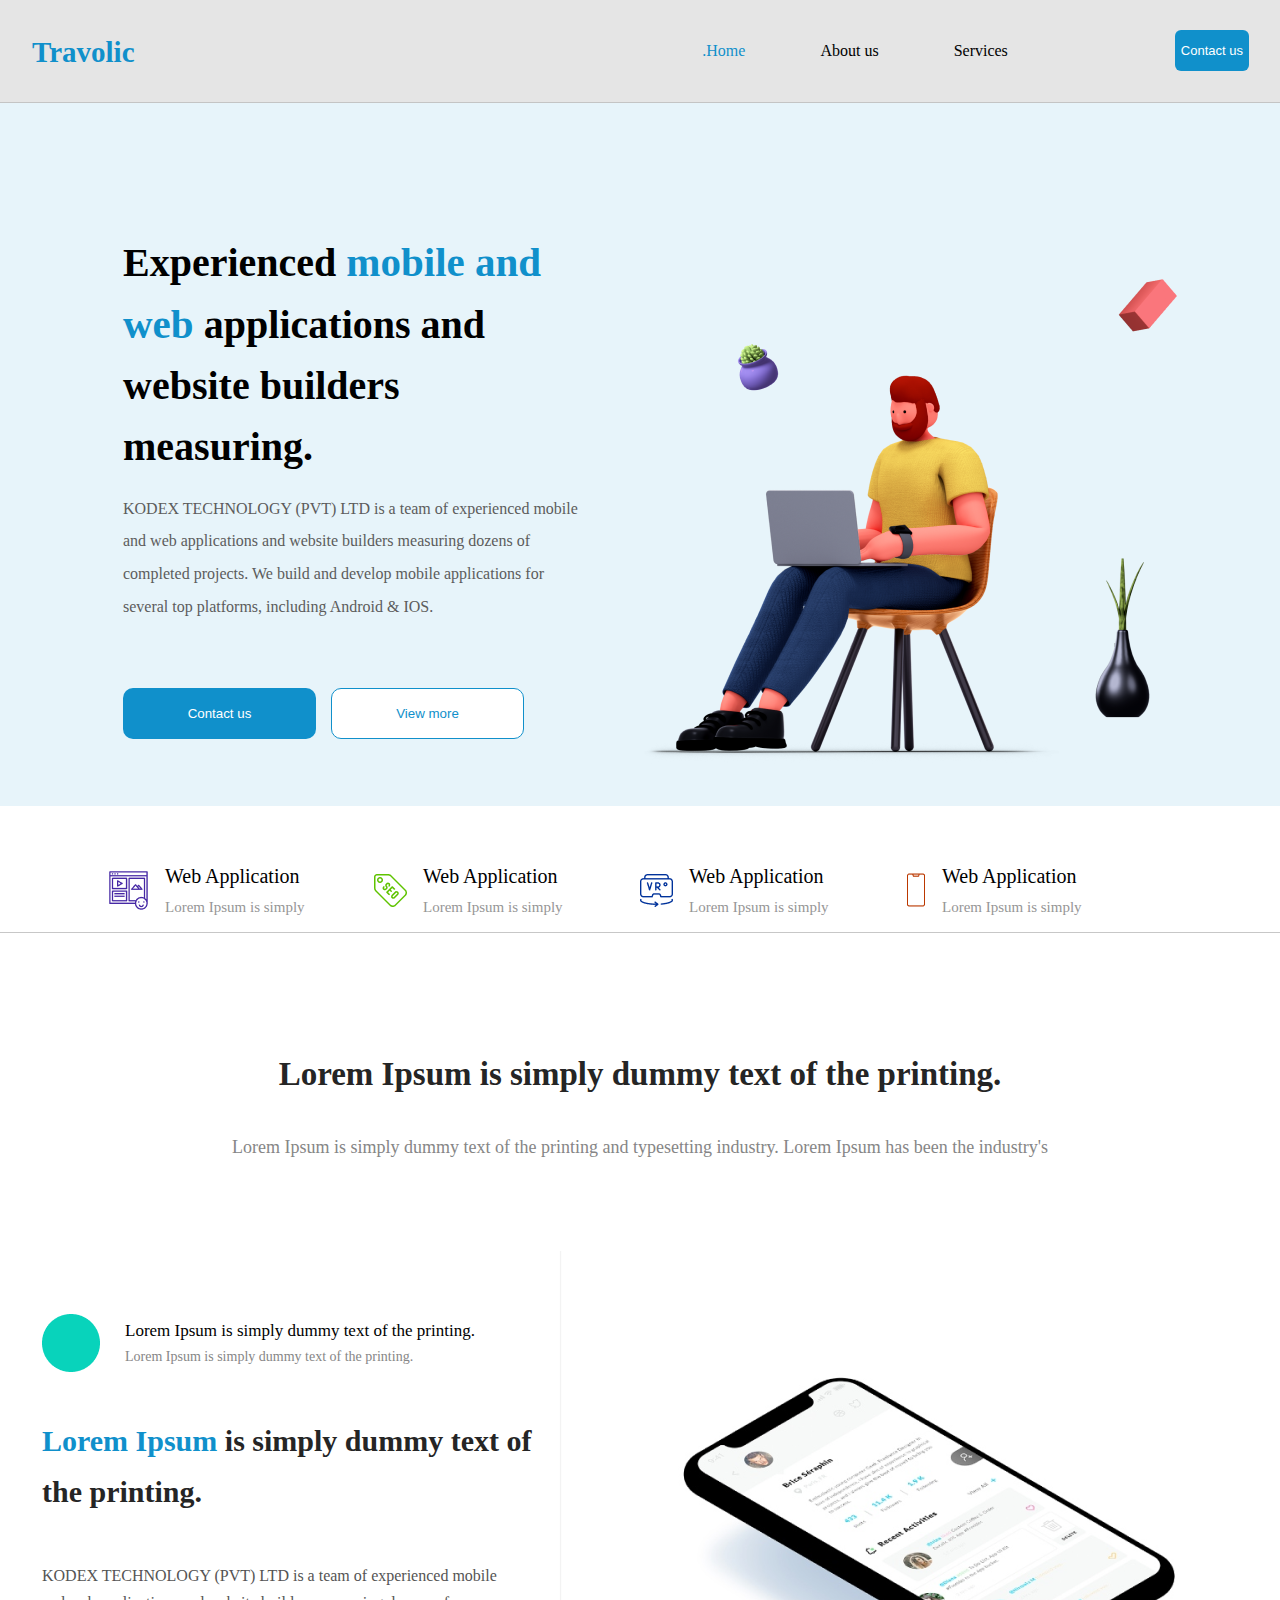
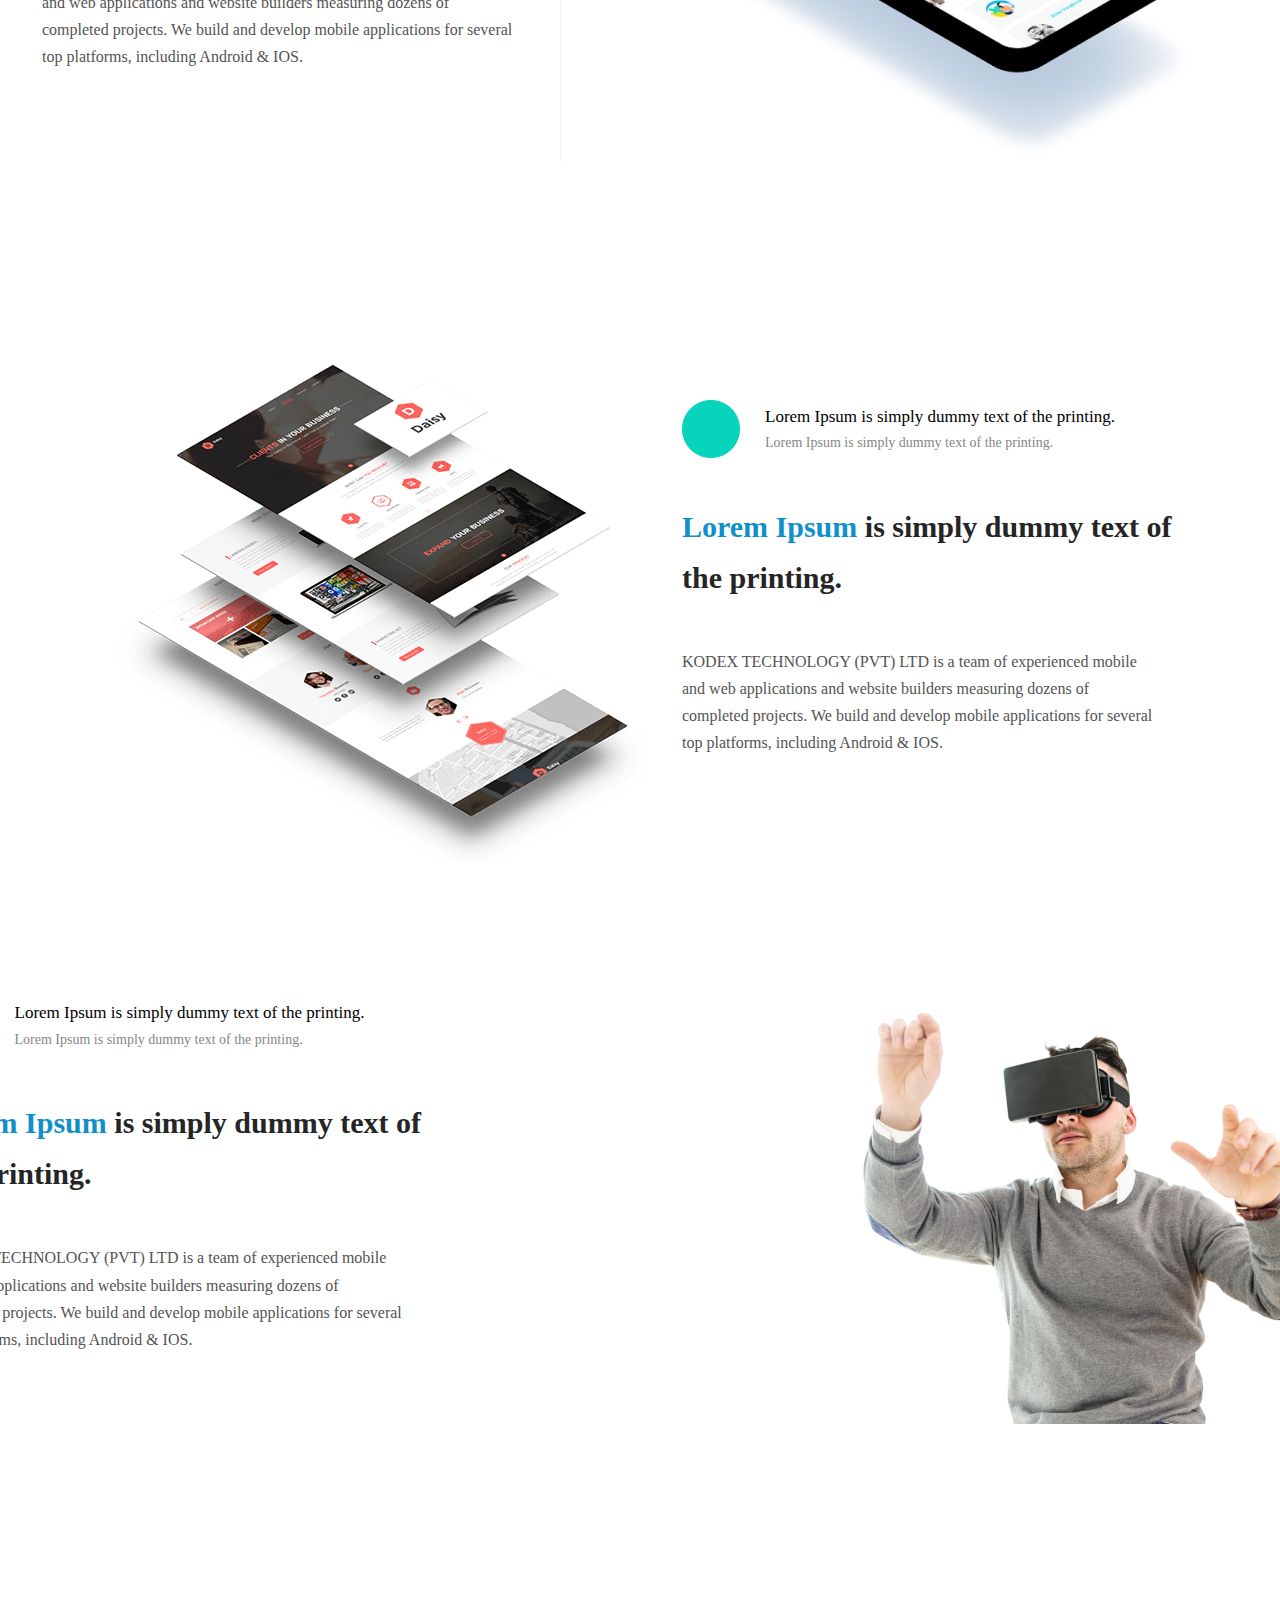
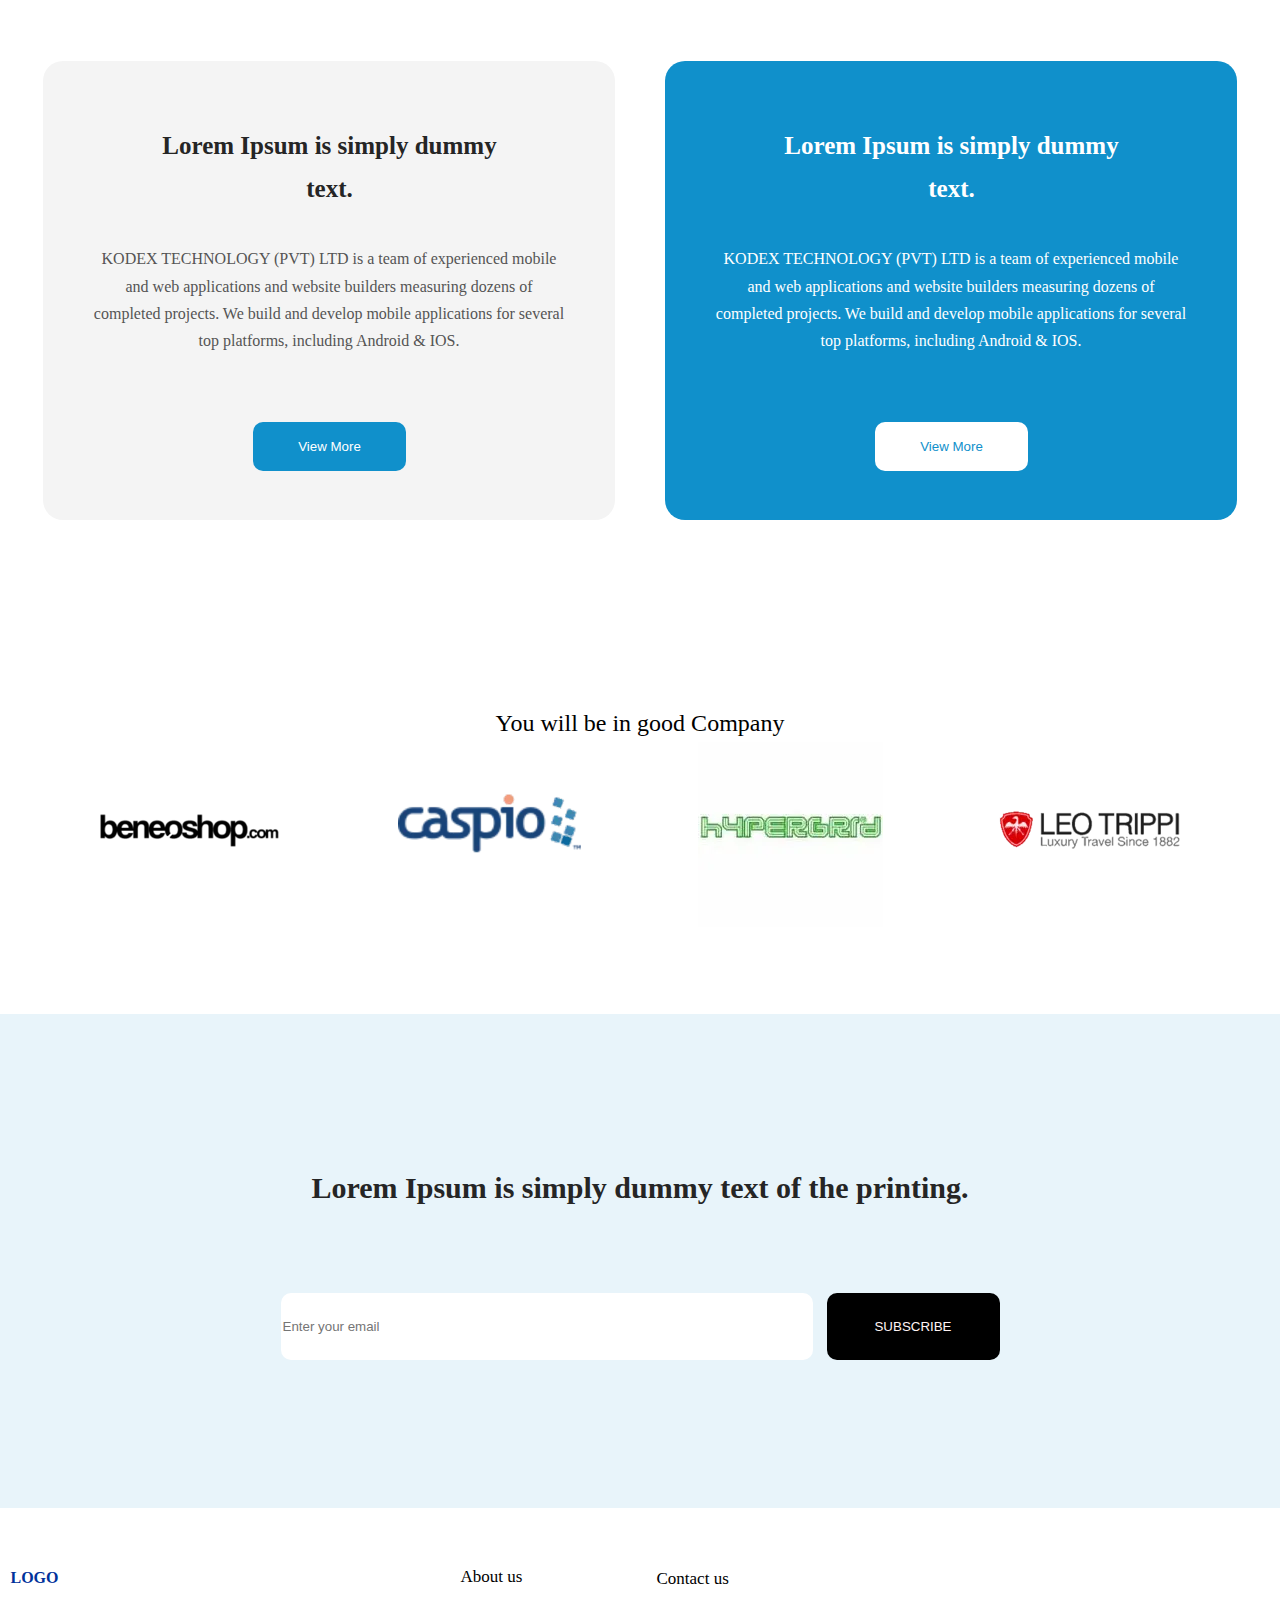
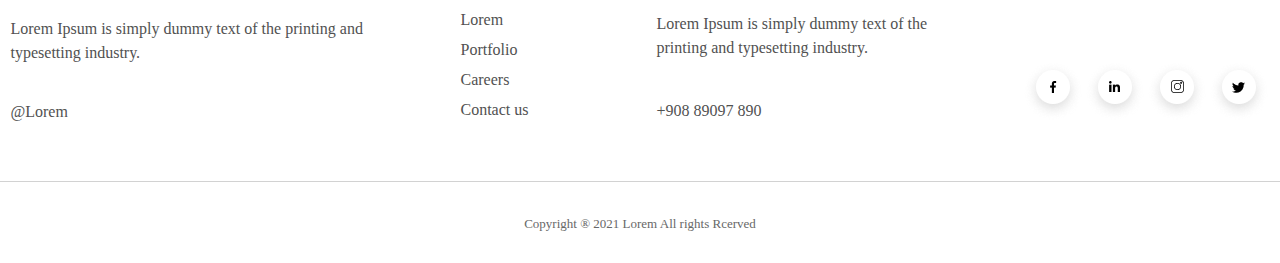
==== commit 2d8298b1: "about pagefinish" ====
--- a/index.html
+++ b/index.html
@@ -205,6 +205,7 @@
         </div>
       </section>
     </main>
+    <!-- FOOOTER -->
     <section class="footer-top">
       <p>Lorem Ipsum is simply dummy text of the printing.</p>
       <div class="foot-top">
--- a/assets/css/style.css
+++ b/assets/css/style.css
@@ -40,6 +40,7 @@
 }
 .navbar li:first-child a {
   color: var(--mainTextBlue);
+  /* position: relative; */
 }
 .navbar li:first-child a:before {
   content: ".";
@@ -402,7 +403,9 @@
   display: flex;
   align-items: center;
   justify-content: center;
-  gap: 50px;
+  /* gap: 50px; */
+  margin-bottom: 56px;
+  margin-top: 56px;
 }
 .f-l {
   font-size: 16px;
@@ -440,6 +443,10 @@
   color: var(--mainTextBlack);
   margin-bottom: 15px;
 }
+.footer-about {
+  margin-left: 78px;
+  margin-right: 128px;
+}
 .footer-about li {
   font-size: 16px;
   font-weight: 400;
@@ -479,6 +486,8 @@
 }
 .footer-image {
   display: flex;
+  align-self: end;
+  margin-left: 83px;
   /* box-shadow: 0px 4px 14px rgba(0, 0, 0, 0.15); */
   /* align-items: flex-end; */
 }
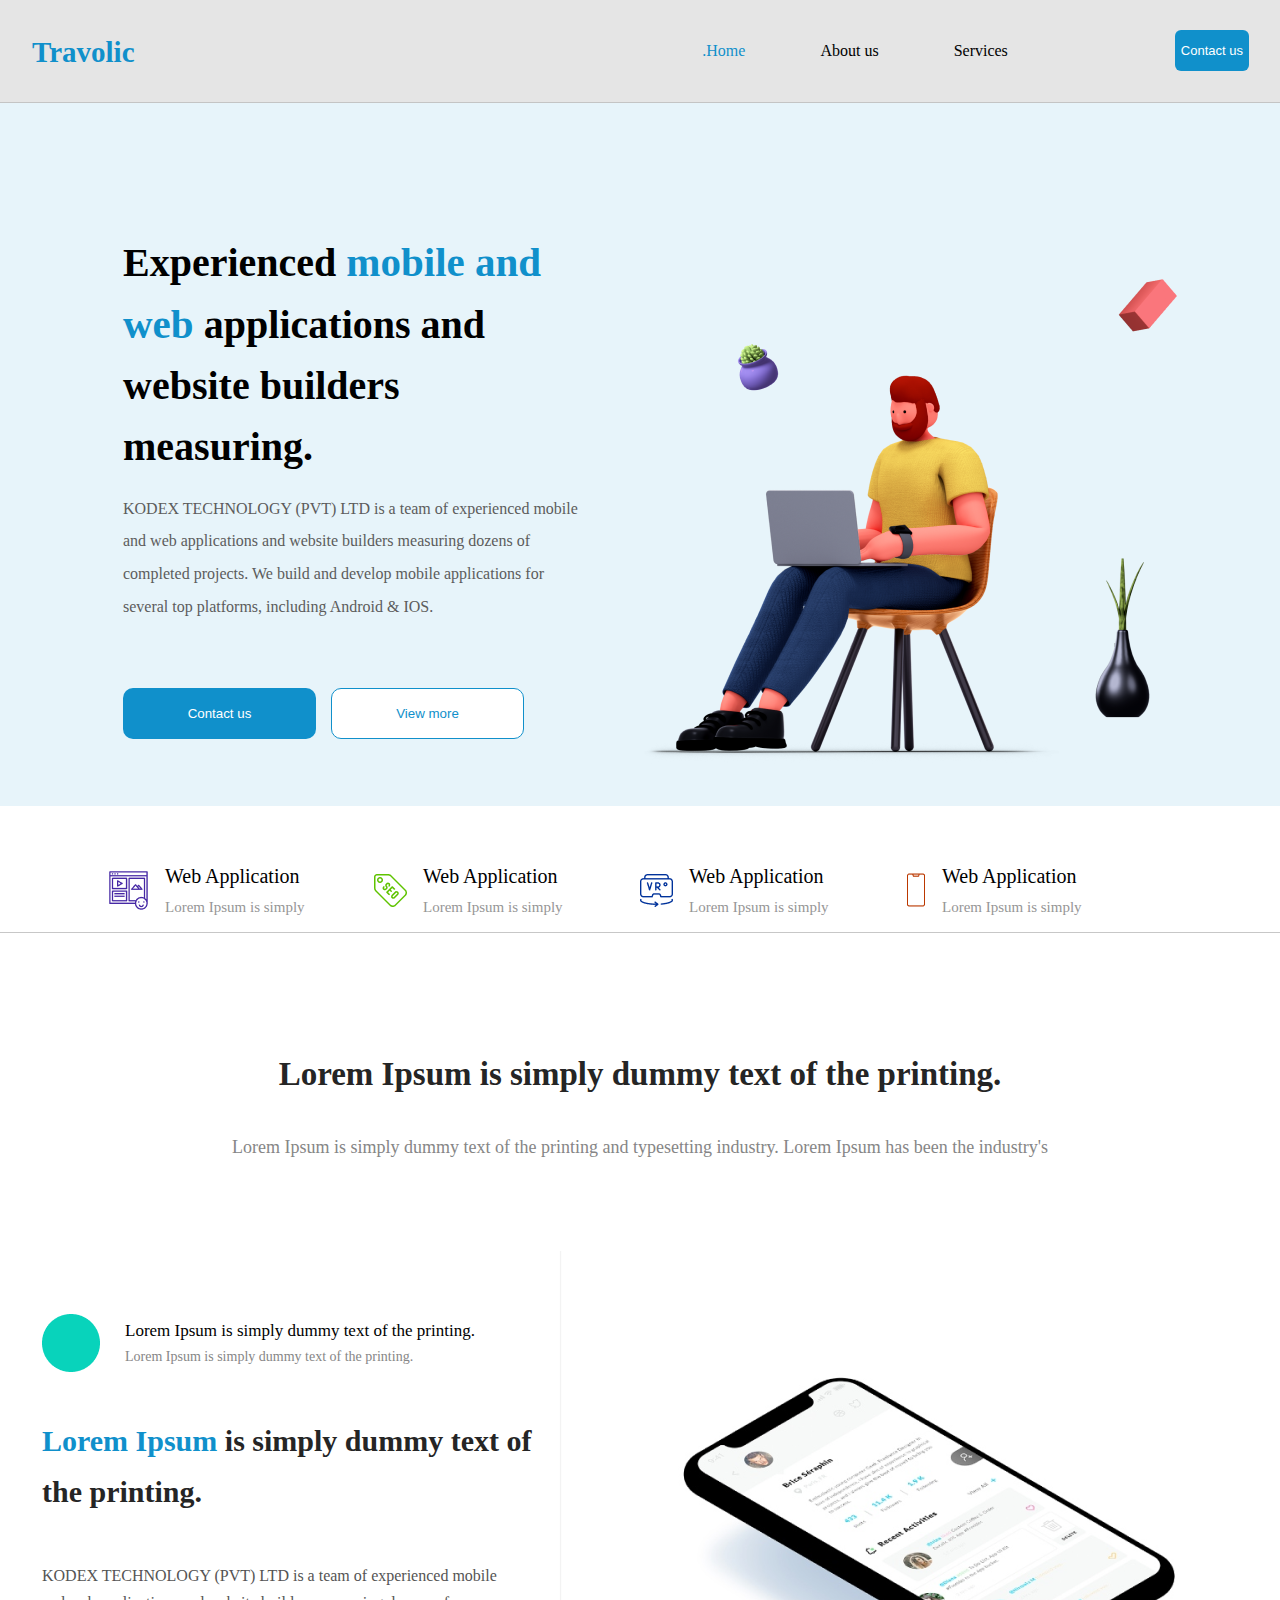
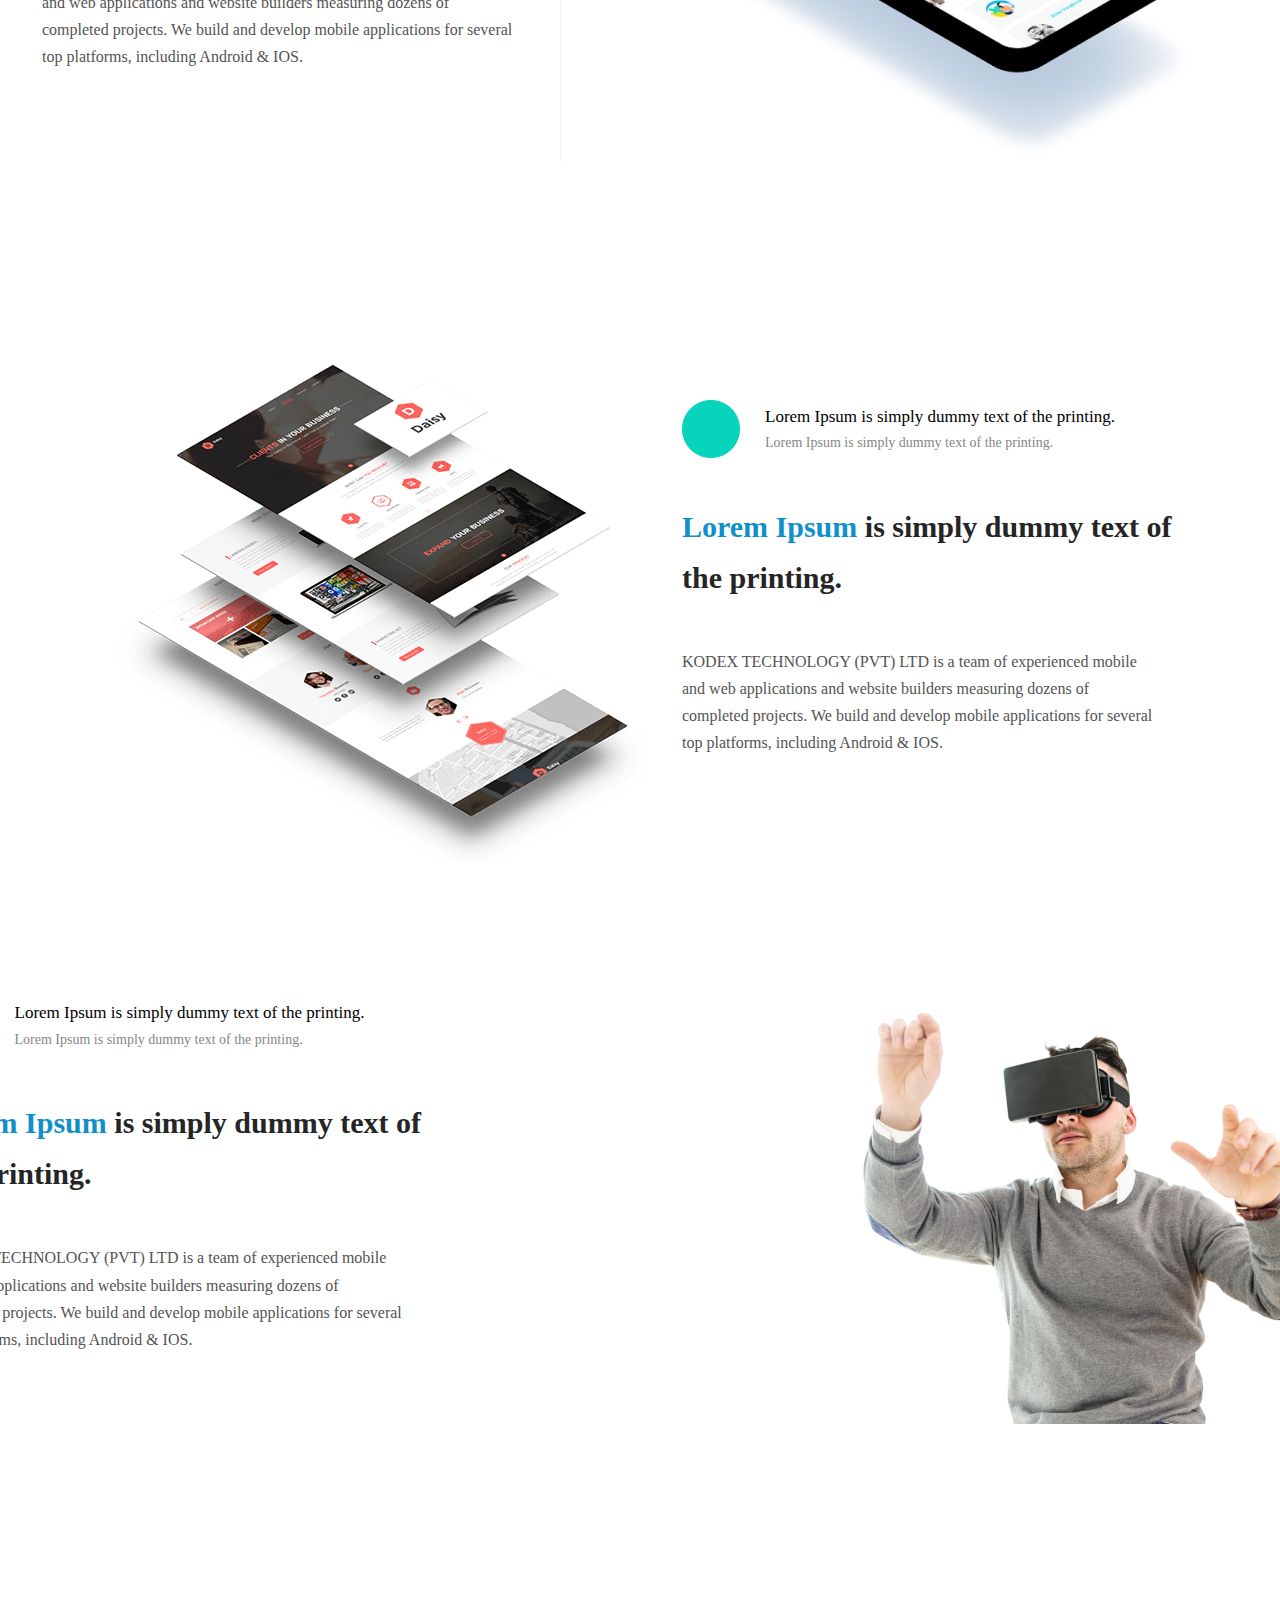
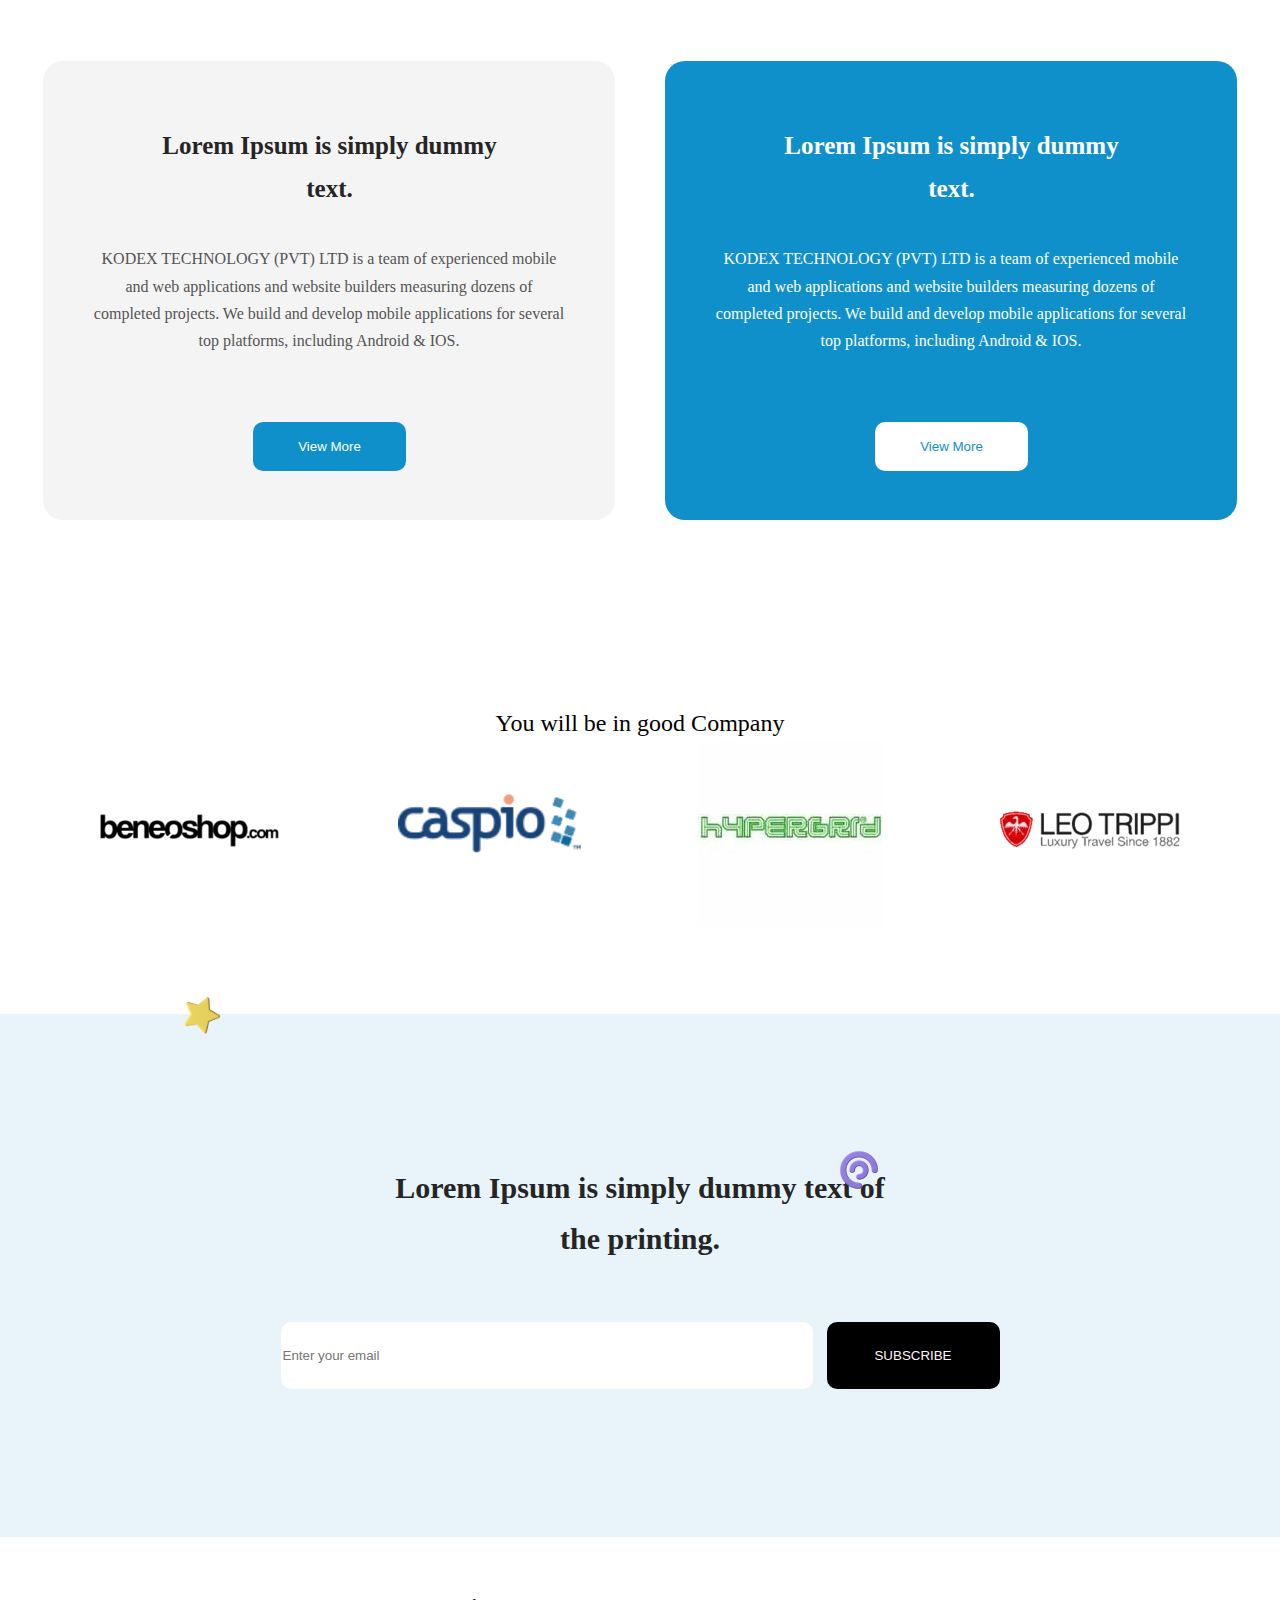
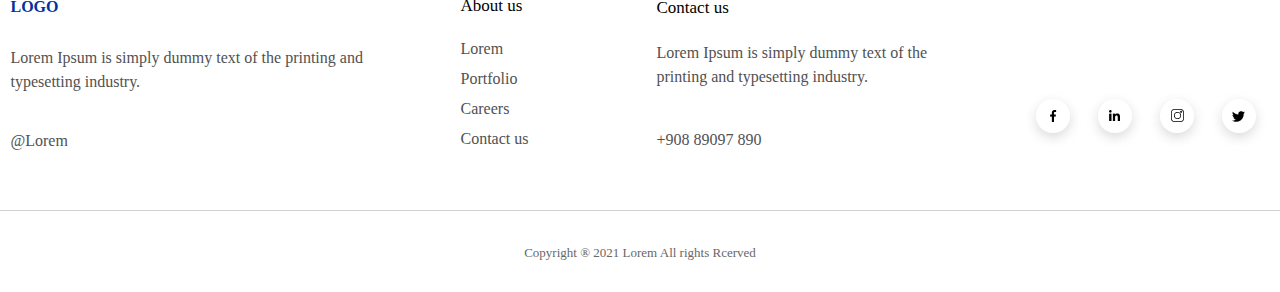
==== commit 87b64bed: "3pages" ====
--- a/index.html
+++ b/index.html
@@ -20,7 +20,7 @@
         <ul>
           <li><a href="index.html">Home</a></li>
           <li><a href="about.html">About us</a></li>
-          <li><a href="#">Services</a></li>
+          <li><a href="services.html">Services</a></li>
         </ul>
         <button class="header-btn"><a href="#">Contact us</a></button>
       </nav>
@@ -206,9 +206,15 @@
       </section>
     </main>
     <!-- FOOOTER -->
+    <img class="star1" src="assets/icon/Star 1.png" alt="#" />
+    <img class="pai-chart1" src="assets/icon/Pai Chart 1.png" alt="" />
     <section class="footer-top">
-      <p>Lorem Ipsum is simply dummy text of the printing.</p>
+      <p class="printing">
+        Lorem Ipsum is simply dummy text of the printing.
+      </p>
       <div class="foot-top">
+       
+
         <input type="text" placeholder="Enter your email" /><button>
           SUBSCRIBE
         </button>
--- a/assets/css/veriable.css
+++ b/assets/css/veriable.css
@@ -27,6 +27,7 @@
   --mainTextGrey9: #fff4f4;
   --mainTextGrey10: #797979;
   --mainTextGrey11: #585858;
+  --mainTextGrey12:#696969;
 
   --mainBGwhite: #e5e5e5;
   --mainHeaderTop: #e8f4fa;
--- a/assets/css/style.css
+++ b/assets/css/style.css
@@ -359,18 +359,23 @@
   text-align: center;
   background-color: var(--mainHeaderTop);
 }
-.footer-top p {
-  font-size: 30px;
-  font-weight: 600;
-  line-height: 51px;
-  align-items: center;
-  color: var(--mainTextDark);
-  /* height: 91px; */
-  /* width: 516px; */
-  /* margin-bottom: 80px; */
-  /* margin-top: 148px; */
-  padding-top: 148px;
-}
+.star1 {
+  height: 66.00000102140892px;
+  width: 66.00000102140892px;
+  left: 167px;
+  top: 4180.6837158203125px;
+  position: absolute;
+  transform: rotate(-24.8deg);
+}
+.pai-chart1 {
+  height: 54px;
+  width: 54px;
+  /* left: 1189px; */
+  left: 65%;
+  top: 4343.0001220703125px;
+  position: absolute;
+}
+
 .footer-top input {
   height: 67px;
   width: 532px;
@@ -406,6 +411,18 @@
   /* gap: 50px; */
   margin-bottom: 56px;
   margin-top: 56px;
+}
+.printing {
+  font-size: 30px;
+  font-weight: 600;
+  line-height: 51px;
+  letter-spacing: 0em;
+  text-align: center;
+  color: var(--mainTextDark);
+  height: 91px;
+  width: 516px;
+  padding-top: 148px;
+  margin:0 auto 80px auto
 }
 .f-l {
   font-size: 16px;
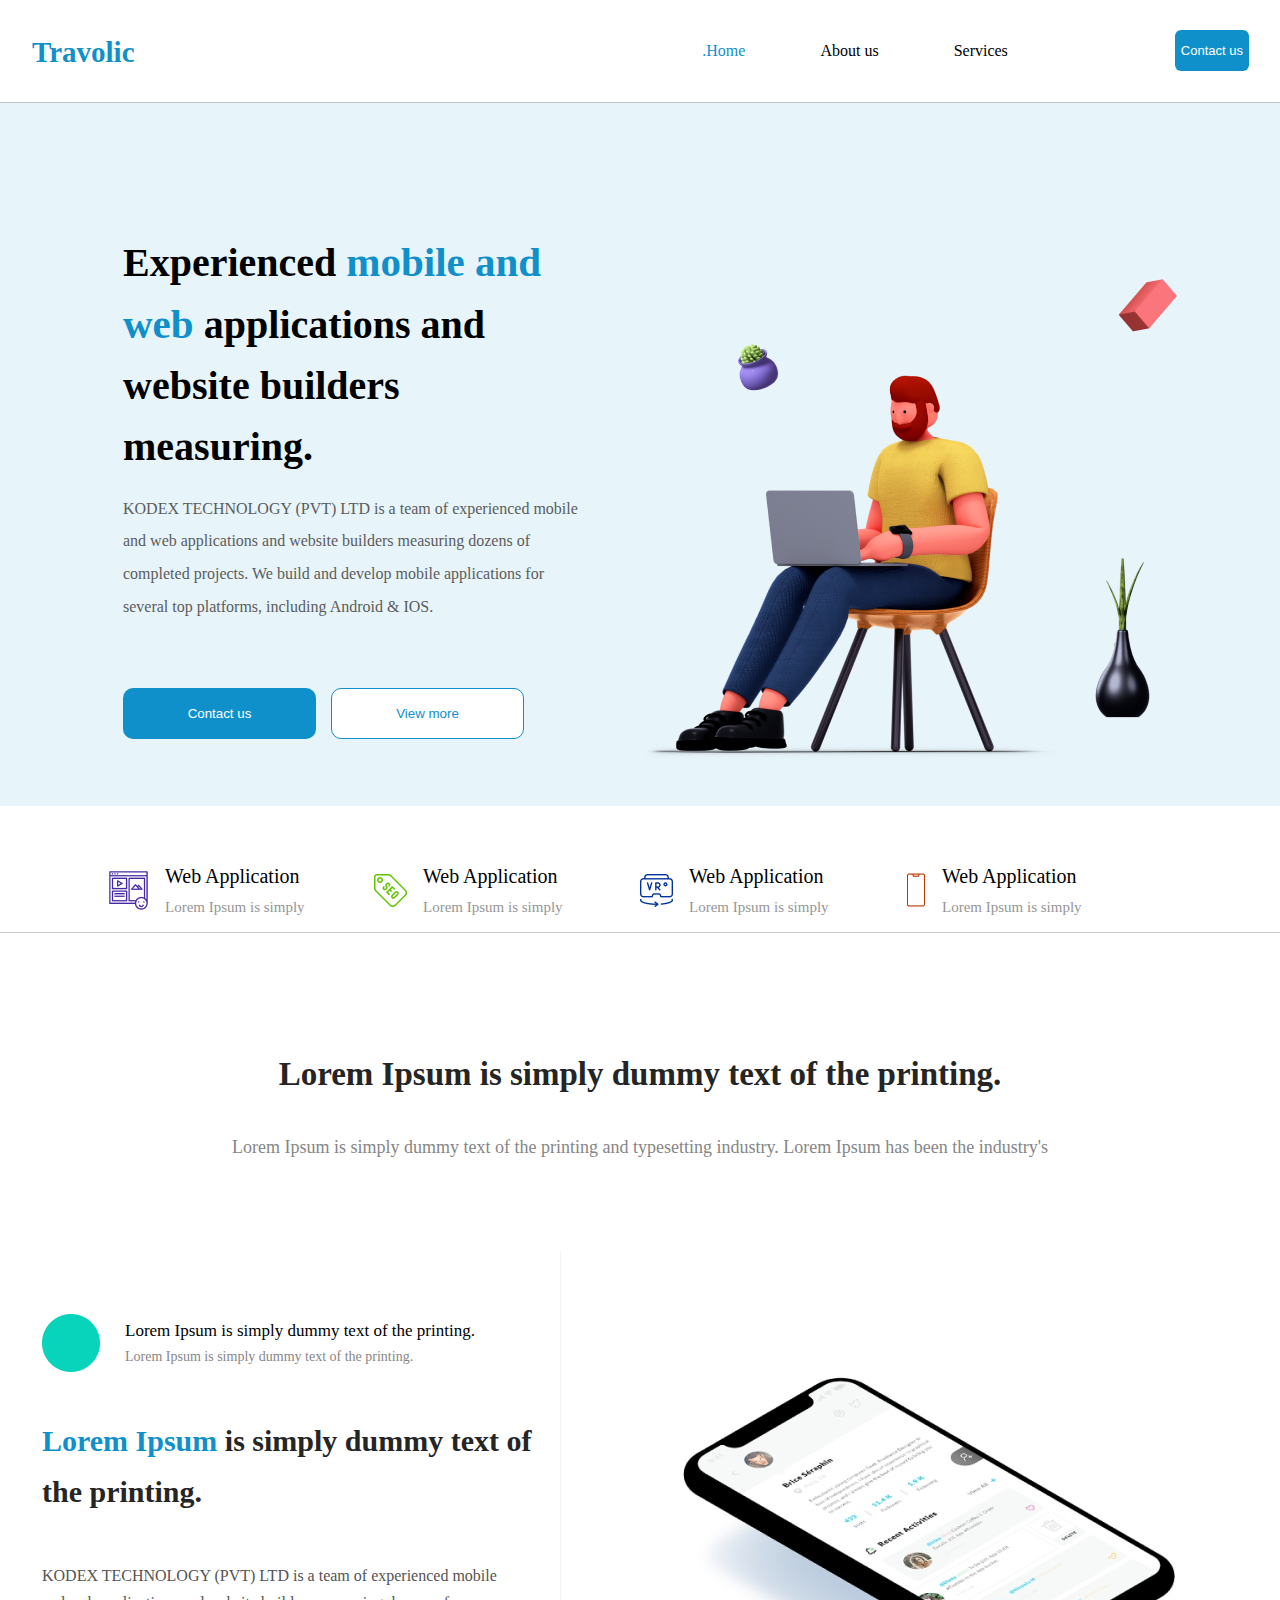
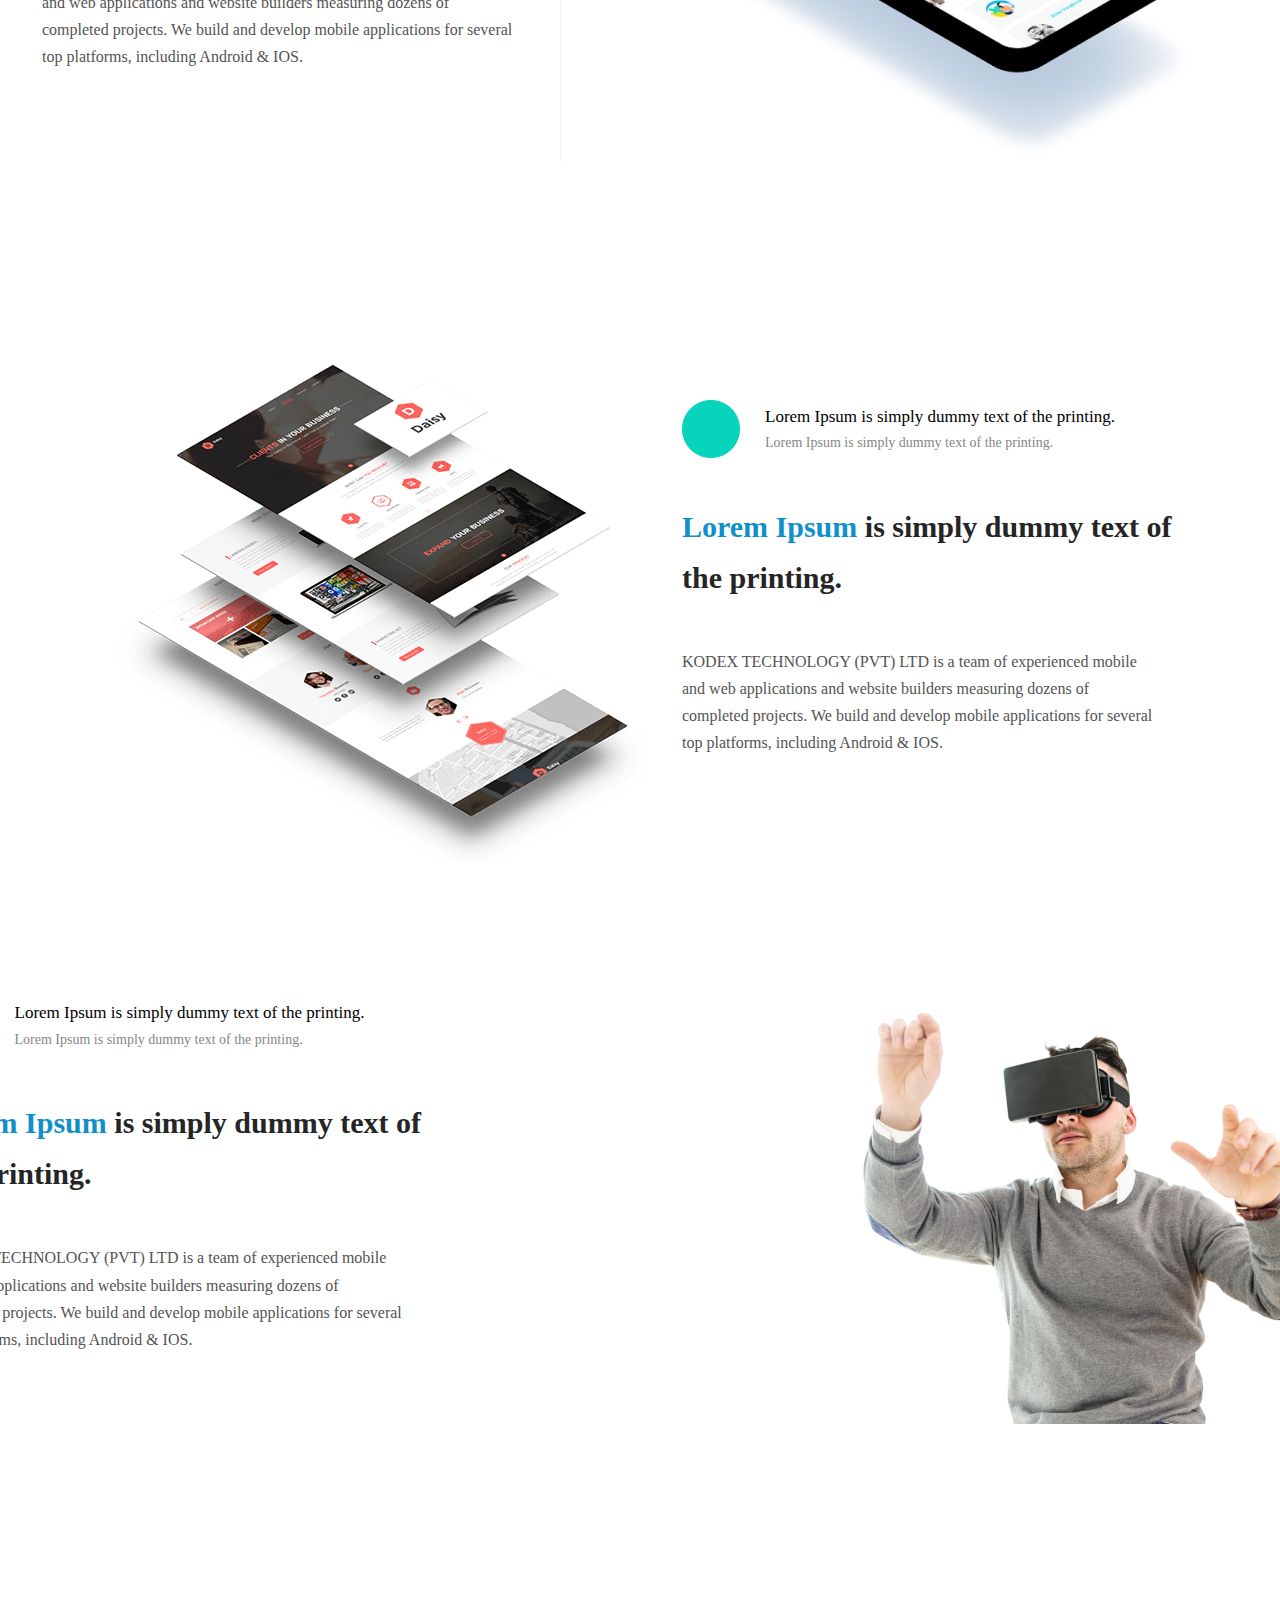
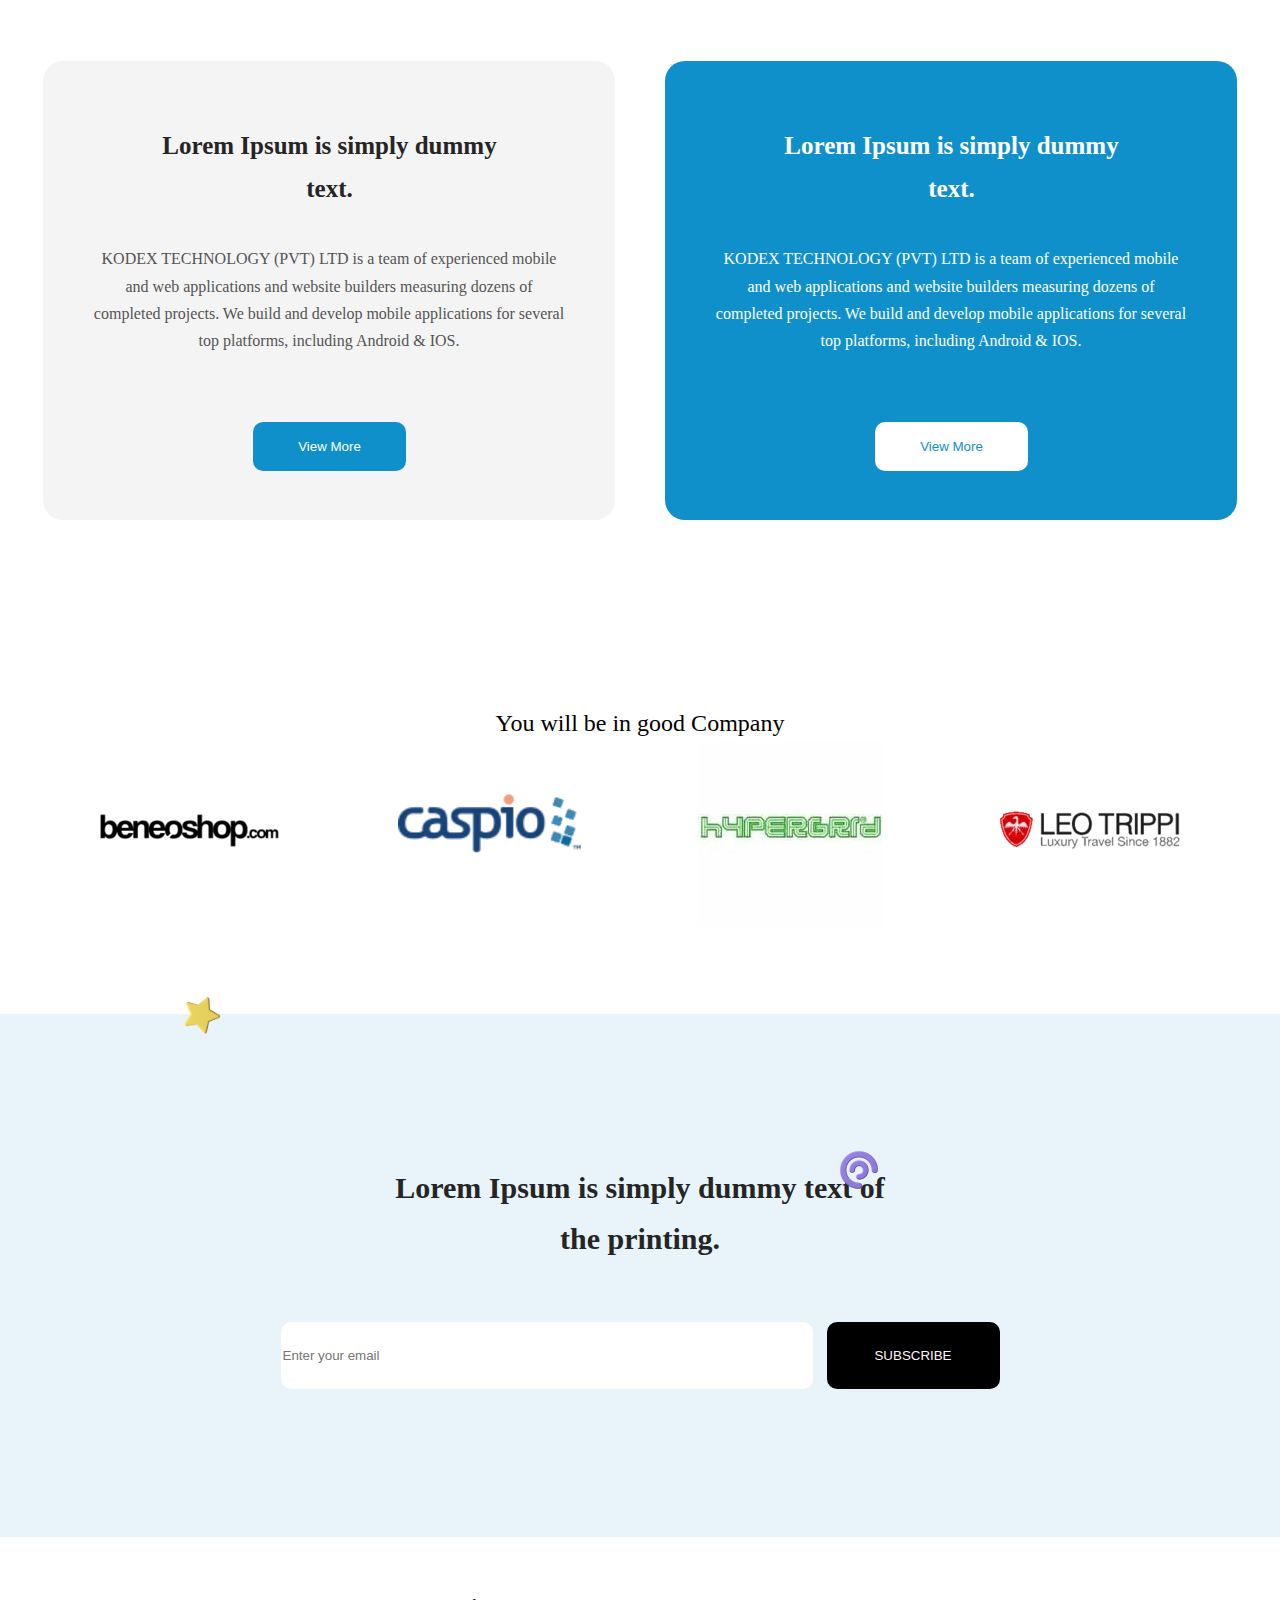
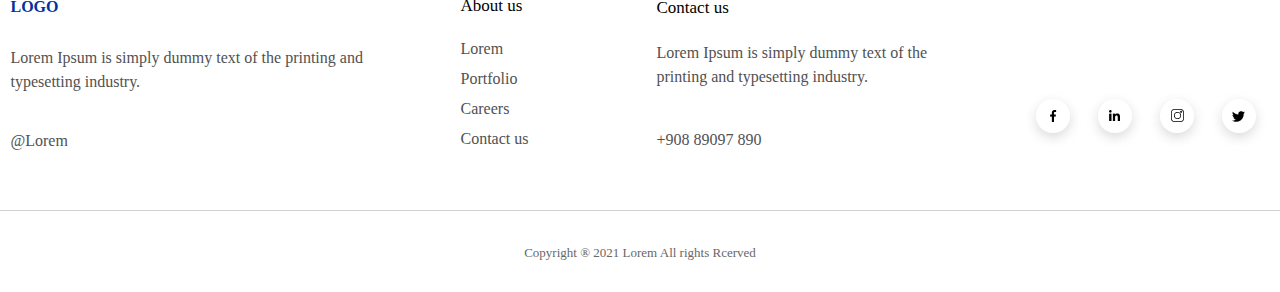
==== commit cf433ae5: "4pages beginner" ====
--- a/index.html
+++ b/index.html
@@ -22,7 +22,7 @@
           <li><a href="about.html">About us</a></li>
           <li><a href="services.html">Services</a></li>
         </ul>
-        <button class="header-btn"><a href="#">Contact us</a></button>
+        <button class="header-btn"><a href="contact us.html">Contact us</a></button>
       </nav>
     </header>
     <main>
--- a/assets/css/style.css
+++ b/assets/css/style.css
@@ -6,7 +6,7 @@
   display: flex;
   justify-content: space-between;
   align-items: center;
-  background-color: var(--mainBGwhite);
+  background-color: var(--mainWhite);
   border-bottom: 0.7px solid #c4c4c4;
 }
 .logo {
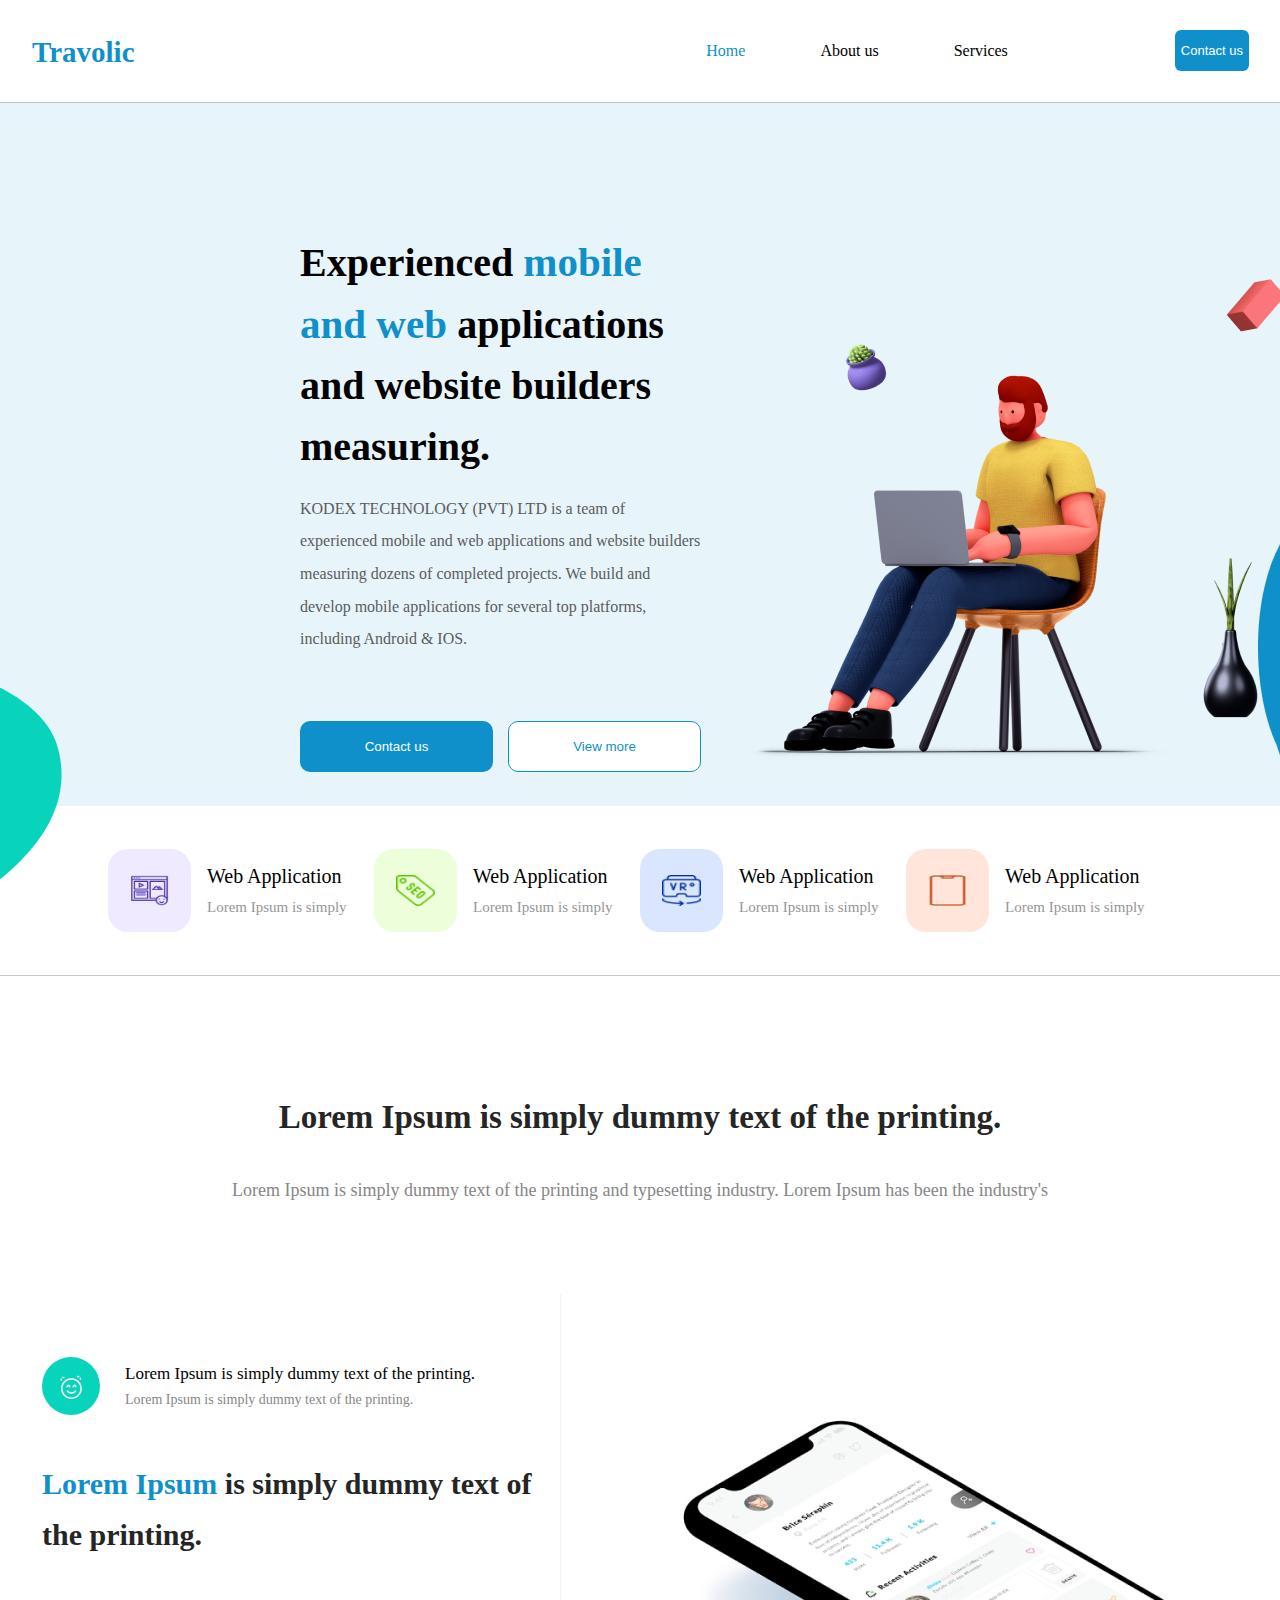
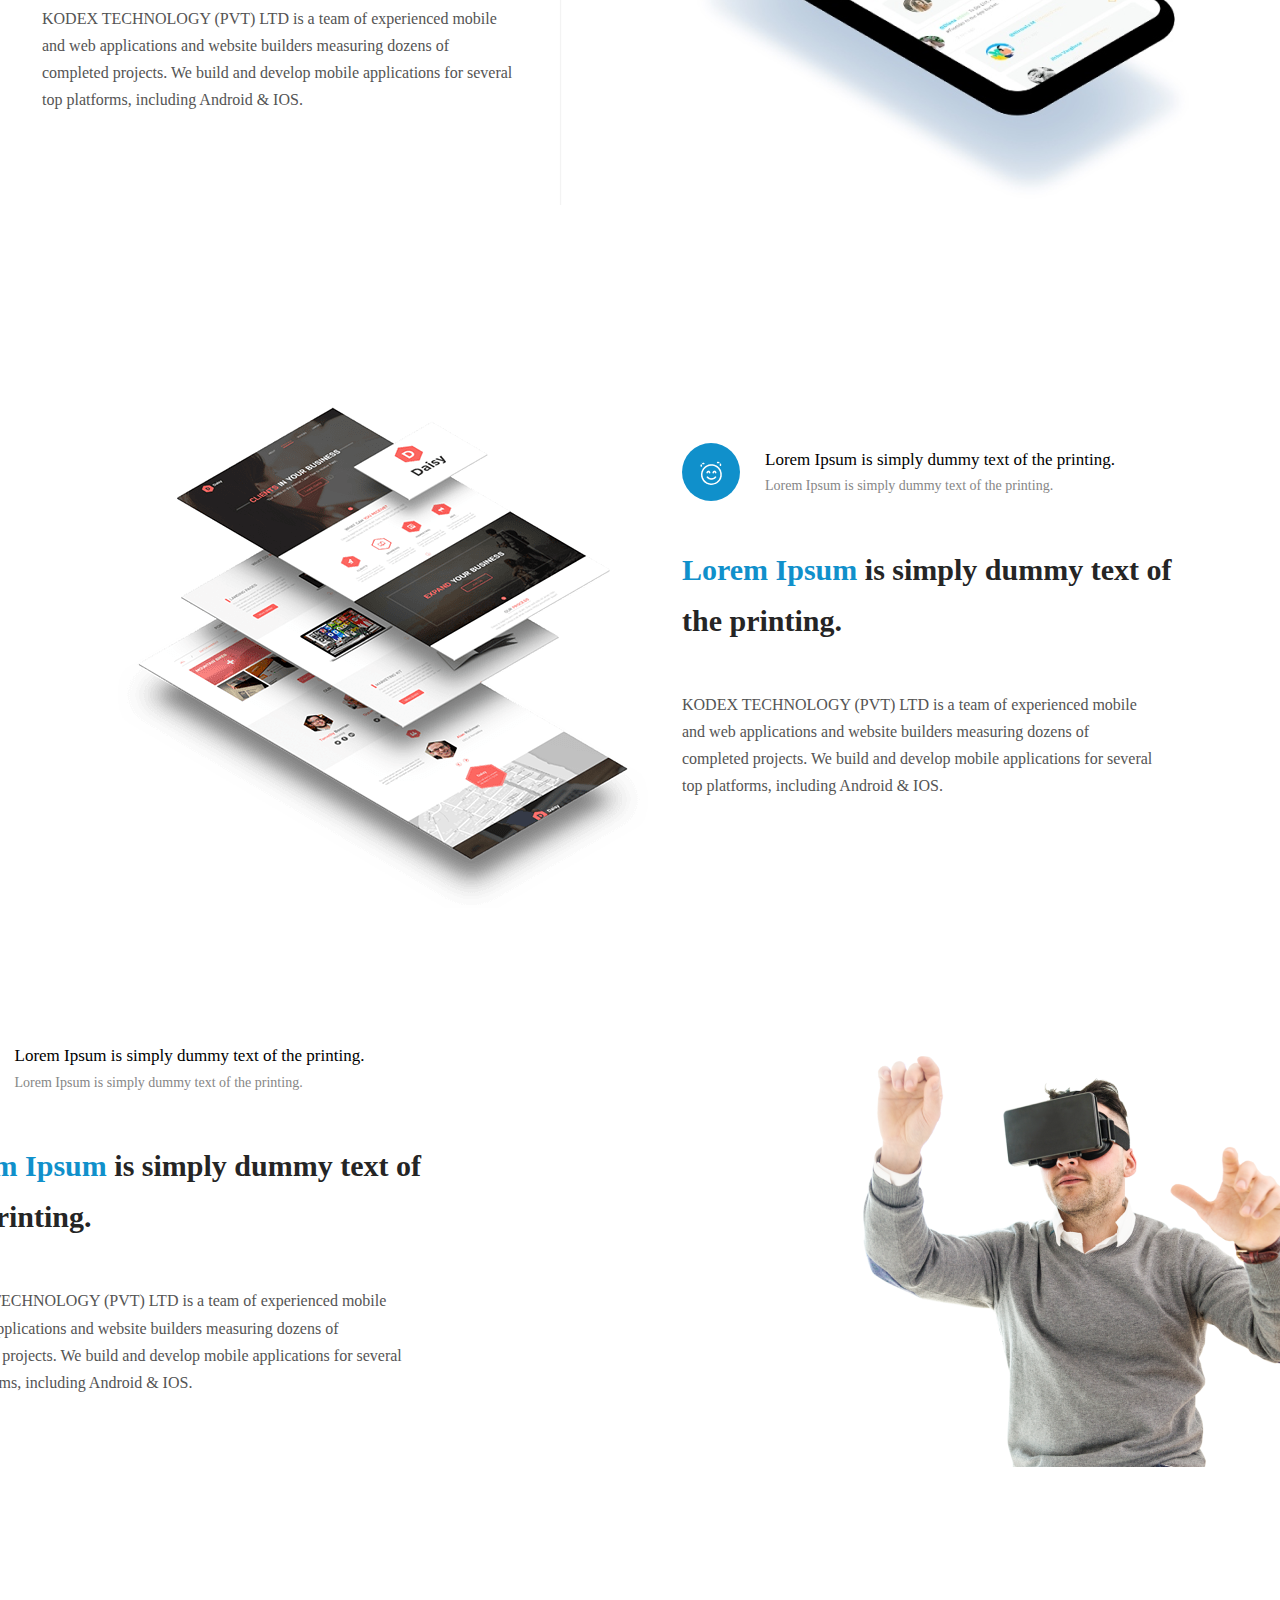
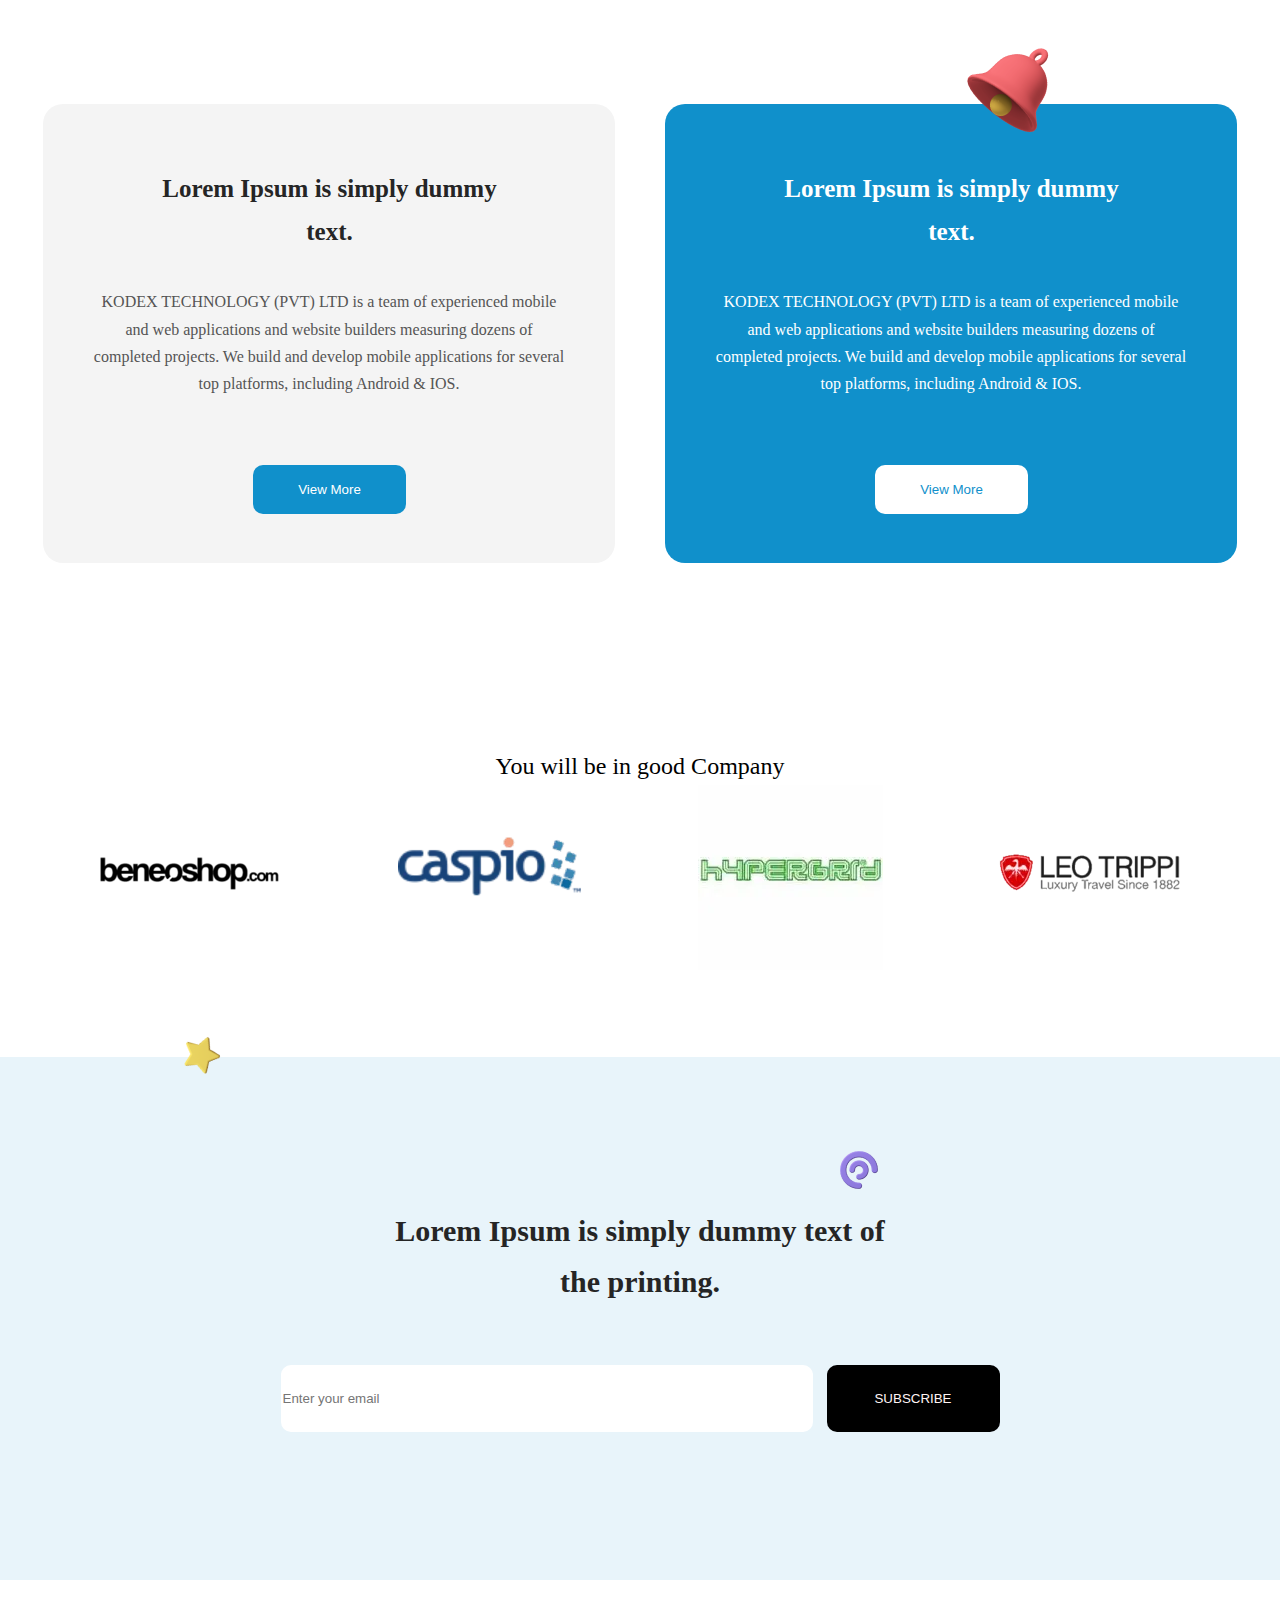
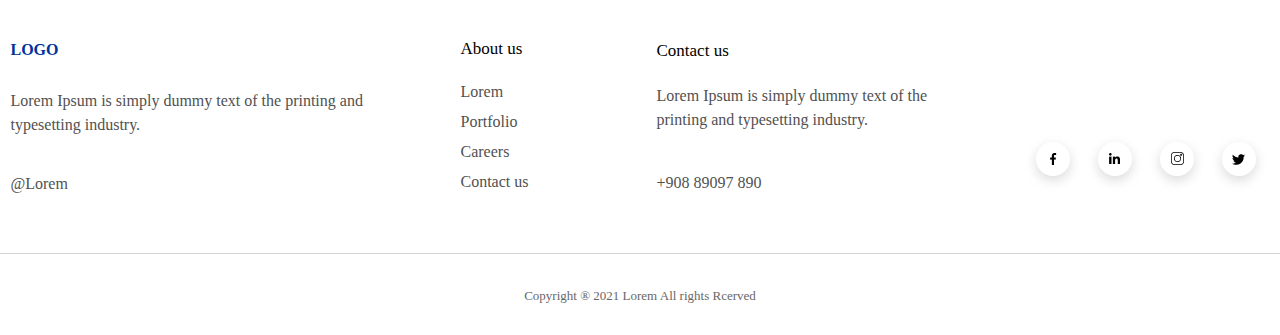
==== commit cff6a17e: "position" ====
--- a/index.html
+++ b/index.html
@@ -22,11 +22,17 @@
           <li><a href="about.html">About us</a></li>
           <li><a href="services.html">Services</a></li>
         </ul>
-        <button class="header-btn"><a href="contact us.html">Contact us</a></button>
+        <button class="header-btn">
+          <a href="contact us.html">Contact us</a>
+        </button>
       </nav>
     </header>
     <main>
       <section class="sec1">
+        <div class="vector-right">
+          <img src="assets/image/Vector 2.png" alt="#" />
+        </div>
+        <img class="vector-left" src="assets/image/Vector 1.png" alt="#" />
         <div class="sec1-box1">
           <h1>
             Experienced <span>mobile and web </span>applications and website
@@ -50,28 +56,44 @@
       <section class="sec1-bottom">
         <div class="sec1-bottom-all">
           <div class="sec1-botttom-folder">
-            <img src="assets/icon/website-content 1.png" alt="" />
-            <div class="sec1-bottom-p">
-              <p class="sec1-bottom-p1">Web Application</p>
-              <p class="sec1-bottom-p2">Lorem Ipsum is simply</p>
-            </div>
-          </div>
-          <div class="sec1-botttom-folder">
-            <img src="assets/icon/seo-tag 1.png" alt="" />
-            <div class="sec1-bottom-p">
-              <p class="sec1-bottom-p1">Web Application</p>
-              <p class="sec1-bottom-p2">Lorem Ipsum is simply</p>
-            </div>
-          </div>
-          <div class="sec1-botttom-folder">
-            <img src="assets/icon/immersive 1.png" alt="" />
-            <div class="sec1-bottom-p">
-              <p class="sec1-bottom-p1">Web Application</p>
-              <p class="sec1-bottom-p2">Lorem Ipsum is simply</p>
-            </div>
-          </div>
-          <div class="sec1-botttom-folder">
-            <img src="assets/icon/Vector.png" alt="" />
+            <img
+              class="sec1-bottom-fol-img1"
+              src="assets/icon/website-content 1.png"
+              alt=""
+            />
+            <div class="sec1-bottom-p">
+              <p class="sec1-bottom-p1">Web Application</p>
+              <p class="sec1-bottom-p2">Lorem Ipsum is simply</p>
+            </div>
+          </div>
+          <div class="sec1-botttom-folder">
+            <img
+              class="sec1-bottom-fol-img2"
+              src="assets/icon/seo-tag 1.png"
+              alt=""
+            />
+            <div class="sec1-bottom-p">
+              <p class="sec1-bottom-p1">Web Application</p>
+              <p class="sec1-bottom-p2">Lorem Ipsum is simply</p>
+            </div>
+          </div>
+          <div class="sec1-botttom-folder">
+            <img
+              class="sec1-bottom-fol-img3"
+              src="assets/icon/immersive 1.png"
+              alt=""
+            />
+            <div class="sec1-bottom-p">
+              <p class="sec1-bottom-p1">Web Application</p>
+              <p class="sec1-bottom-p2">Lorem Ipsum is simply</p>
+            </div>
+          </div>
+          <div class="sec1-botttom-folder">
+            <img
+              class="sec1-bottom-fol-img4"
+              src="assets/icon/Vector.png"
+              alt=""
+            />
             <div class="sec1-bottom-p">
               <p class="sec1-bottom-p1">Web Application</p>
               <p class="sec1-bottom-p2">Lorem Ipsum is simply</p>
@@ -89,7 +111,11 @@
       <section class="sec3">
         <div class="sec3-box1">
           <div class="sec3-box1-1">
-            <img src="assets/icon/Ellipse 3.png" alt="" />
+            <img
+              class="sec3-box1-1-img"
+              src="assets/image/happy 1.png"
+              alt="#"
+            />
             <div class="sec3-box1-2">
               <p class="box1-p1">
                 Lorem Ipsum is simply dummy text of the printing.
@@ -116,7 +142,11 @@
       <section class="sec4">
         <div class="sec3-box1">
           <div class="sec3-box1-1">
-            <img src="assets/icon/Ellipse 3.png" alt="" />
+            <img
+              class="sec3-box1-1-img1"
+              src="assets/image/happy 1.png"
+              alt=""
+            />
             <div class="sec3-box1-2">
               <p class="box1-p1">
                 Lorem Ipsum is simply dummy text of the printing.
@@ -143,7 +173,11 @@
       <section class="sec5">
         <div class="sec3-box1">
           <div class="sec3-box1-1">
-            <img src="assets/icon/Ellipse 3.png" alt="" />
+            <img
+              class="sec3-box1-1-img2"
+              src="assets/image/happy 1.png"
+              alt="#"
+            />
             <div class="sec3-box1-2">
               <p class="box1-p1">
                 Lorem Ipsum is simply dummy text of the printing.
@@ -171,6 +205,7 @@
         </div>
       </section>
       <section class="sec6">
+        <img class="bell-angle" src="assets/image/Bell Angle 1.png" alt="#">
         <div class="sec6-box1">
           <p class="sec6-box1-p1">Lorem Ipsum is simply dummy text.</p>
           <p class="sec6-box1-p2">
@@ -209,12 +244,8 @@
     <img class="star1" src="assets/icon/Star 1.png" alt="#" />
     <img class="pai-chart1" src="assets/icon/Pai Chart 1.png" alt="" />
     <section class="footer-top">
-      <p class="printing">
-        Lorem Ipsum is simply dummy text of the printing.
-      </p>
+      <p class="printing">Lorem Ipsum is simply dummy text of the printing.</p>
       <div class="foot-top">
-       
-
         <input type="text" placeholder="Enter your email" /><button>
           SUBSCRIBE
         </button>
--- a/assets/css/veriable.css
+++ b/assets/css/veriable.css
@@ -28,6 +28,8 @@
   --mainTextGrey10: #797979;
   --mainTextGrey11: #585858;
   --mainTextGrey12:#696969;
+  --mainTextGrey13:#333333;
+  --mainTextGrey14:#4F4F4F;
 
   --mainBGwhite: #e5e5e5;
   --mainHeaderTop: #e8f4fa;
--- a/assets/css/style.css
+++ b/assets/css/style.css
@@ -40,11 +40,16 @@
 }
 .navbar li:first-child a {
   color: var(--mainTextBlue);
-  /* position: relative; */
+  position: relative;
 }
 .navbar li:first-child a:before {
   content: ".";
   color: var(--mainTextBlue);
+  width: 8px;
+  height: 8px;
+  border-radius: 4px;
+  position: absolute;
+  /* right: 355px; */
 }
 
 .header-btn {
@@ -63,10 +68,30 @@
 }
 
 /* --------SECTION1------ */
+.vector-right {
+  position: relative;
+  z-index: 6;
+  /* width: 651.301994984422px; */
+  /* height: 531.772028001632px; */
+  top: 269px;
+  /* right: 1200px; */
+  /* left: -223.802734375px; */
+  /* angle: -59.71 deg; */
+}
+.vector-left {
+  position: relative;
+  z-index: 8;
+  /* width: 475px; */
+  /* height: 531px; */
+  top: 391px;
+  left: 91.5%;
+}
 .sec1 {
   background-color: var(--mainBGcolor);
   display: flex;
   gap: 25px;
+  position: relative;
+  z-index: 5;
 }
 .sec1-box1 {
   margin-left: 123px;
@@ -136,7 +161,35 @@
   align-items: center;
   /* background-color: var(--mainBGwhite); */
 }
-
+.sec1-bottom-fol-img1 {
+  background-color: #efeaff;
+  width: 83px;
+  height: 83px;
+  border-radius: 20px;
+  padding: 26px 22px;
+  /* margin-top: 43px; */
+}
+.sec1-bottom-fol-img2 {
+  background-color: #ecffda;
+  width: 83px;
+  height: 83px;
+  border-radius: 20px;
+  padding: 26px 22px;
+}
+.sec1-bottom-fol-img3 {
+  background-color: #dae6ff;
+  width: 83px;
+  height: 83px;
+  border-radius: 20px;
+  padding: 26px 22px;
+}
+.sec1-bottom-fol-img4 {
+  background-color: #ffe5da;
+  width: 83px;
+  height: 83px;
+  border-radius: 20px;
+  padding: 26px 22px;
+}
 .sec1-botttom-folder {
   display: flex;
   align-items: center;
@@ -144,6 +197,7 @@
   width: 266px;
   height: 83px;
   margin-top: 43px;
+  margin-bottom: 43px;
 }
 .sec1-bottom-p {
   display: flex;
@@ -199,6 +253,22 @@
   align-items: center;
   justify-content: center;
 }
+.sec3-box1-1-img {
+  background-color: #08d3bb;
+  border-radius: 50%;
+  padding: 16px;
+}
+.sec3-box1-1-img1 {
+  background-color: #1090cb;
+  border-radius: 50%;
+  padding: 16px;
+}
+.sec3-box1-1-img2 {
+  background-color: #9208d3;
+  border-radius: 50%;
+  padding: 16px;
+}
+
 .sec3-box1-1 {
   display: flex;
   gap: 25px;
@@ -265,8 +335,14 @@
   gap: 50px;
   text-align: center;
   margin-bottom: 184px;
+  position: relative;
   /* margin-left: 123px; */
   /* margin-right: 123px; */
+}
+.bell-angle {
+  position: absolute;
+  top: -100px;
+  right: 15%;
 }
 .sec6-box1 {
   background-color: var(--mainWhite2);
@@ -363,7 +439,7 @@
   height: 66.00000102140892px;
   width: 66.00000102140892px;
   left: 167px;
-  top: 4180.6837158203125px;
+  top: 4220.6837158203125px;
   position: absolute;
   transform: rotate(-24.8deg);
 }
@@ -422,7 +498,7 @@
   height: 91px;
   width: 516px;
   padding-top: 148px;
-  margin:0 auto 80px auto
+  margin: 0 auto 80px auto;
 }
 .f-l {
   font-size: 16px;
